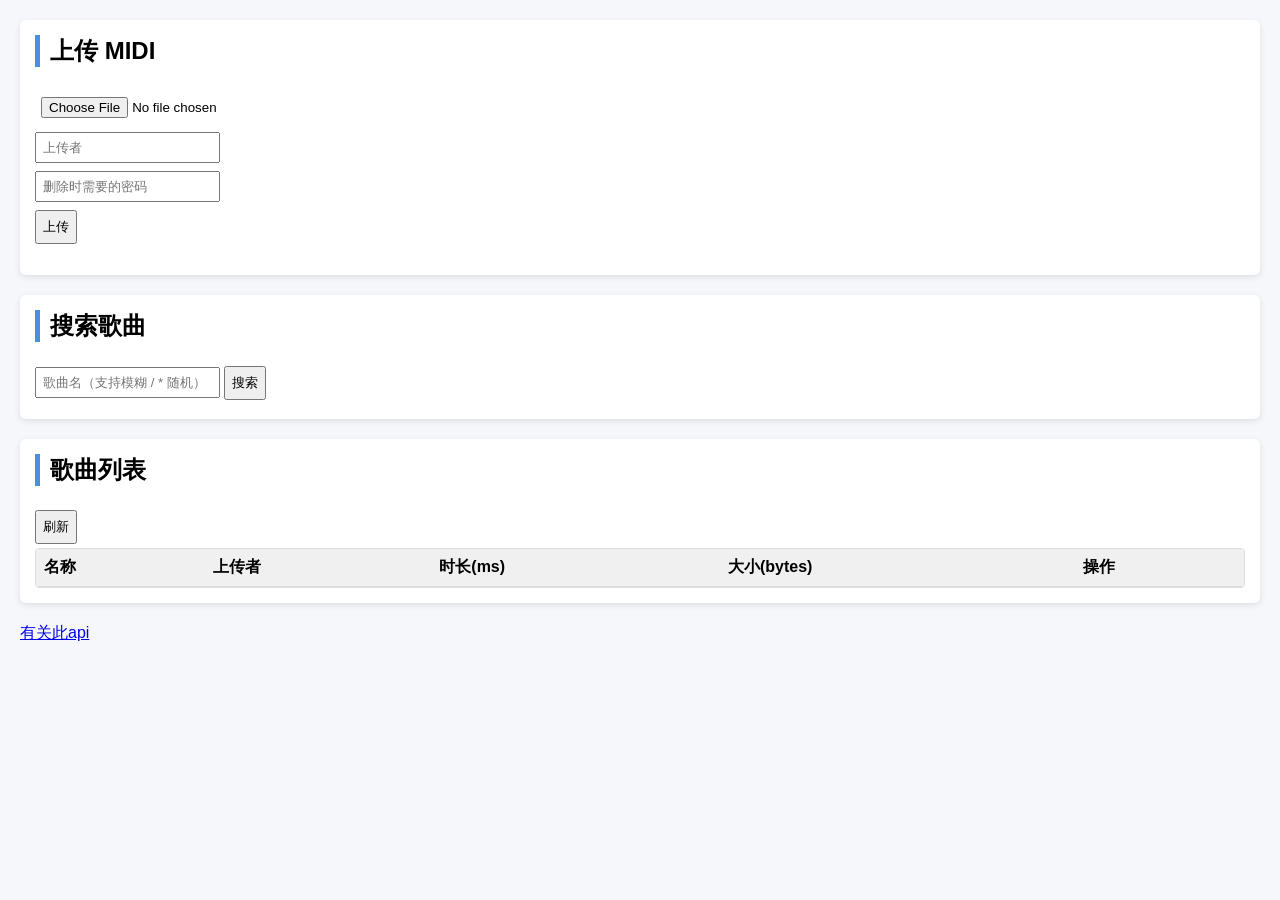
==== web/mid.html @ 00783ad9 "添加web页面" ====
<!DOCTYPE html>

<html lang="zh-CN">
<head>
    <meta charset="UTF-8">
    <title>MIDI 管理页</title>
    <style>
        body {
            font-family: Arial, sans-serif;
            background: #f6f7fb;
            margin: 0;
            padding: 20px;
        }
    h1 {
        margin-bottom: 20px;
    }

    h2 {
        border-left: 5px solid #4a90e2;
        padding-left: 10px;
        margin-top: 0;
    }

    .card {
        background: #fff;
        padding: 15px;
        margin-bottom: 20px;
        border-radius: 6px;
        box-shadow: 0 2px 6px rgba(0,0,0,0.1);
    }

    input, button {
        padding: 6px;
        margin: 4px 0;
    }

    button {
        cursor: pointer;
    }

    .small {
        color: #666;
        font-size: 12px;
    }

    /* ====== 表格通用 ====== */
    table {
        width: 100%;
        border-collapse: collapse;
    }

    th, td {
        border-bottom: 1px solid #ddd;
        padding: 8px;
        text-align: left;
        white-space: nowrap;
    }

    th {
        background: #f0f0f0;
    }

    /* ====== 可滚动表格容器 ====== */
    .table-container {
        max-height: 360px;       /* 关键：控制可视高度 */
        overflow-y: auto;        /* 允许滚动 */
        border: 1px solid #ddd;
        border-radius: 4px;
        position: relative;
    }

    /* 表头固定 */
    thead th {
        position: sticky;
        top: 0;
        z-index: 1;
        background: #f0f0f0;
    }

    .actions button {
        margin-right: 5px;
    }

    .loading-indicator {
        text-align: center;
        padding: 8px;
        font-size: 13px;
        color: #444;
    }

    .end-indicator {
        text-align: center;
        padding: 8px;
        font-size: 12px;
        color: #999;
    }
</style>

</head>
<body>

<div class="card">
    <h2>上传 MIDI</h2>
    <input type="file" id="file">
    <br>
    <input type="text" id="upload_by" placeholder="上传者">
    <br>
    <input type="password" id="delete_password" placeholder="删除时需要的密码">
    <br>
    <button onclick="upload()">上传</button>
    <p id="upload_result" class="small"></p>
</div>

<div class="card">
    <h2>搜索歌曲</h2>
    <input type="text" id="search_name" placeholder="歌曲名（支持模糊 / * 随机）">
    <button onclick="search()">搜索</button>

<div id="search_results"></div>

</div>

<div class="card">
    <h2>歌曲列表</h2>
    <button onclick="refreshList()">刷新</button>

<div class="table-container" id="table_container">
    <table>
        <thead>
            <tr>
                <th>名称</th>
                <th>上传者</th>
                <th>时长(ms)</th>
                <th>大小(bytes)</th>
                <th>操作</th>
            </tr>
        </thead>
        <tbody id="latest_list"></tbody>
    </table>

    <div id="loading" class="loading-indicator" style="display:none;">加载中...</div>
    <div id="end" class="end-indicator" style="display:none;">没有更多数据</div>
</div>

</div>

<script>
const API_BASE = `${location.protocol}//${location.hostname}:1200`;

/* 状态 */
let currentPage = 1;
const pageSize = 50;
let isLoading = false;
let isEnd = false;

/* 防抖 */
function debounce(fn, wait) {
    let t = null;
    return function(...args) {
        clearTimeout(t);
        t = setTimeout(() => fn.apply(this, args), wait);
    };
}

function formatActions(song) {
    return `
        <div class="actions">
            <button onclick="download('${song.hash}')">下载</button>
            <button onclick="deleteSong('${song.hash}')">删除</button>
        </div>
    `;
}

/* 加载指定页，append 控制是否追加（true）或替换（false） */
async function loadLatest(page = 1, append = false) {
    if (isLoading) return;
    if (isEnd && append) return;

    isLoading = true;
    document.getElementById("loading").style.display = "block";
    document.getElementById("end").style.display = "none";

    try {
        const res = await fetch(`${API_BASE}/latest_songs?page=${page}&page_size=${pageSize}`);
        if (!res.ok) {
            throw new Error(`HTTP ${res.status}`);
        }
        const data = await res.json();

        const tbody = document.getElementById("latest_list");

        if (!append) {
            tbody.innerHTML = "";
        }

        const items = data.midis || data.results || [];

        items.forEach(song => {
            const tr = document.createElement("tr");
            tr.innerHTML = `
                <td>${escapeHtml(song.name)}</td>
                <td>${escapeHtml(song.upload_by || '')}</td>
                <td>${song.duration ?? '-'}</td>
                <td>${song.file_size ?? '-'}</td>
                <td>${formatActions(song)}</td>
            `;
            tbody.appendChild(tr);
        });

        // 如果本次返回的数据少于 pageSize，则认为已到末尾
        if (items.length < pageSize) {
            isEnd = true;
            document.getElementById("end").style.display = items.length === 0 && !append ? "none" : "block";
        } else {
            isEnd = false;
            document.getElementById("end").style.display = "none";
        }

        currentPage = page;
    } catch (err) {
        console.error("加载失败", err);
    } finally {
        isLoading = false;
        document.getElementById("loading").style.display = "none";
    }
}

/* 在滚动容器底部时加载下一页 */
const container = document.getElementById("table_container");
const onScroll = debounce(() => {
    if (isLoading || isEnd) return;

    // 检测接近底部（剩余 80px 时触发）
    const scrollTop = container.scrollTop;
    const clientHeight = container.clientHeight;
    const scrollHeight = container.scrollHeight;

    if (scrollTop + clientHeight >= scrollHeight - 80) {
        loadLatest(currentPage + 1, true);
    }
}, 150);

container.addEventListener('scroll', onScroll);

/* 刷新到第一页 */
function refreshList() {
    currentPage = 1;
    isEnd = false;
    loadLatest(1, false);
}

/* 上传 */
async function upload() {
    const file = document.getElementById("file").files[0];
    const uploadBy = document.getElementById("upload_by").value;
    const deletePassword = document.getElementById("delete_password").value;

    if (!file) {
        alert("请选择文件");
        return;
    }

    const form = new FormData();
    form.append("file", file);
    form.append("upload_by", uploadBy);
    form.append("delete_password", deletePassword);

    try {
        const res = await fetch(`${API_BASE}/upload`, {
            method: "POST",
            body: form
        });

        const data = await res.json();
        document.getElementById("upload_result").innerText = data.message || "上传完成";
    } catch (err) {
        console.error(err);
        document.getElementById("upload_result").innerText = "上传失败";
    }

    // 刷新列表到第一页
    refreshList();
}

/* 搜索 */
async function search() {
    const name = document.getElementById("search_name").value;
    const res = await fetch(`${API_BASE}/search?name=${encodeURIComponent(name)}`);
    const data = await res.json();

    if (!data.results || data.results.length === 0) {
        document.getElementById("search_results").innerHTML = "<p class='small'>没有找到结果</p>";
        return;
    }

    let html = `
        <div class="table-container" style="max-height:300px;">
        <table>
            <thead>
                <tr>
                    <th>名称</th>
                    <th>置信度</th>
                    <th>操作</th>
                </tr>
            </thead>
            <tbody>
    `;

    data.results.forEach(song => {
        html += `
            <tr>
                <td>${escapeHtml(song.name)}</td>
                <td>${song.confidence ? (song.confidence * 100).toFixed(1) + "%" : "-"}</td>
                <td>${formatActions(song)}</td>
            </tr>
        `;
    });

    html += `
            </tbody>
        </table>
        </div>
    `;

    document.getElementById("search_results").innerHTML = html;
}

/* 下载 */
function download(hash) {
    window.open(`${API_BASE}/download?hash=${encodeURIComponent(hash)}`, "_blank");
}

/* 删除 */
async function deleteSong(hash) {
    const pwd = prompt("请输入删除密码");
    if (!pwd) return;

    const form = new FormData();
    form.append("hash", hash);
    form.append("delete_password", pwd);

    try {
        const res = await fetch(`${API_BASE}/delete`, {
            method: "POST",
            body: form
        });

        const data = await res.json();
        alert(data.message || "操作完成");
    } catch (err) {
        console.error(err);
        alert("删除失败");
    }

    // 刷新到第一页，用户更容易看到变化
    refreshList();
}

/* XSS 简单防护 */
function escapeHtml(str) {
    if (str === null || str === undefined) return '';
    return String(str)
        .replace(/&/g, '&amp;')
        .replace(/"/g, '&quot;')
        .replace(/'/g, '&#39;')
        .replace(/</g, '&lt;')
        .replace(/>/g, '&gt;');
}

/* 首次加载第一页 */
refreshList();
</script>
<a href="https://github.com/byzp/of-lyre/tree/main/web">有关此api</a>
</body>
</html>
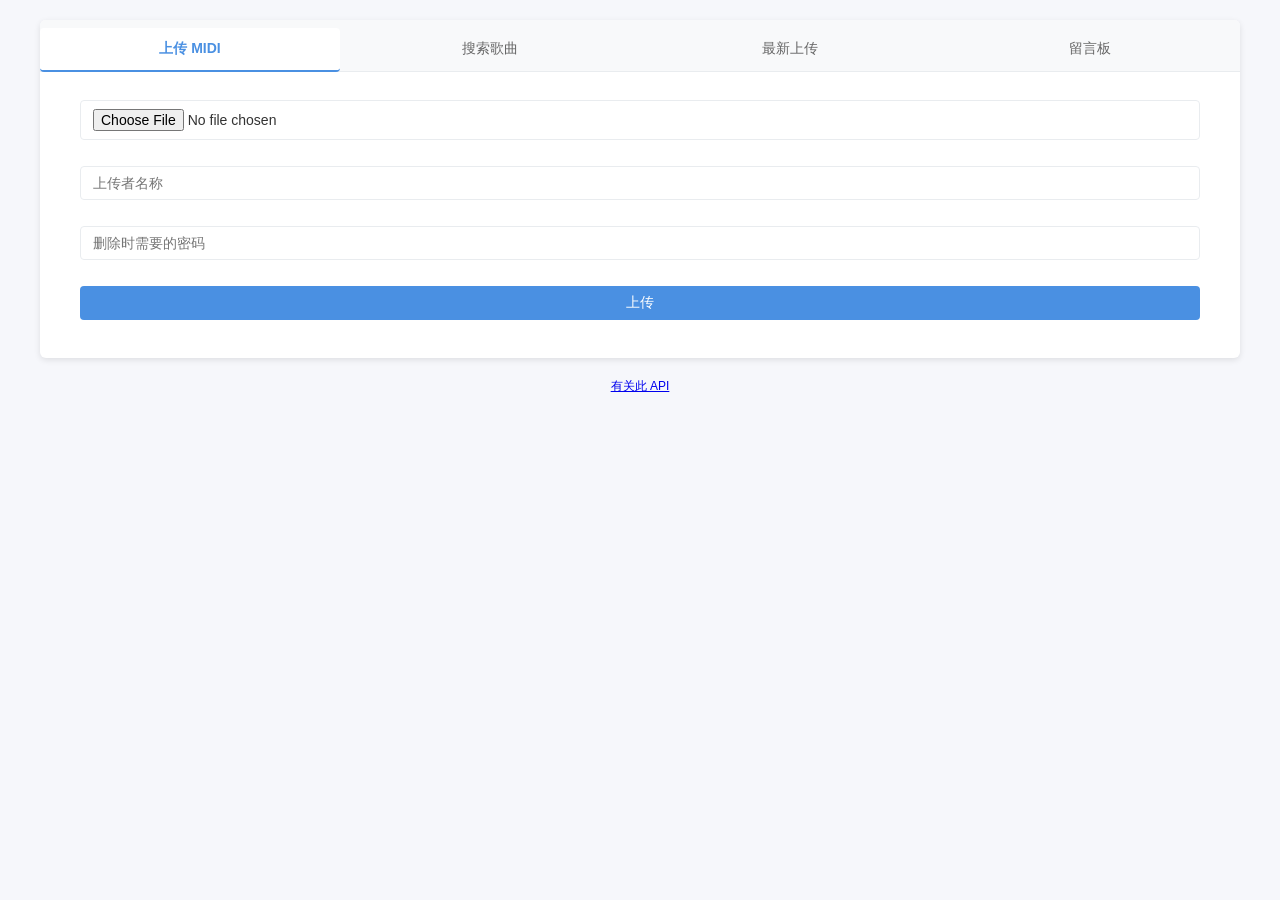
==== commit 6393c9a0: "优化API前端界面" ====
--- a/web/mid.html
+++ b/web/mid.html
@@ -1,375 +1,1065 @@
 <!DOCTYPE html>
-
 <html lang="zh-CN">
 <head>
     <meta charset="UTF-8">
+    <meta name="viewport" content="width=device-width, initial-scale=1.0">
     <title>MIDI 管理页</title>
     <style>
+        /* CSS 变量定义 */
+        :root {
+            --primary-color: #4a90e2;
+            --bg-color: #f6f7fb;
+            --card-bg: #fff;
+            --border-color: #e9ecef;
+            --text-primary: #333;
+            --text-secondary: #666;
+            --shadow: 0 2px 6px rgba(0,0,0,0.1);
+            --border-radius: 6px;
+            --table-header-bg: #f0f0f0;
+        }
+
+        /* 全局样式 */
+        * {
+            box-sizing: border-box;
+            margin: 0;
+            padding: 0;
+        }
+
         body {
             font-family: Arial, sans-serif;
-            background: #f6f7fb;
+            background: var(--bg-color);
+            padding: 20px;
+            color: var(--text-primary);
+        }
+
+        /* 标签页容器 */
+        .tab-container {
+            background: var(--card-bg);
+            border-radius: var(--border-radius);
+            box-shadow: var(--shadow);
+            overflow: hidden;
+            max-width: 1200px;
+            margin: 0 auto;
+        }
+
+        /* 标签页导航 */
+        .tab-nav {
+            display: flex;
+            background: #f8f9fa;
+            border-bottom: 1px solid var(--border-color);
+        }
+
+        .tab-nav button {
+            flex: 1;
+            padding: 12px;
+            border: none;
+            border-bottom: 2px solid transparent;
+            background: transparent;
+            cursor: pointer;
+            font-size: 14px;
+            transition: all 0.3s ease;
+            color: var(--text-secondary);
+            margin-bottom: -1px;
+        }
+
+        .tab-nav button.active {
+            background: var(--card-bg);
+            border-bottom-color: var(--primary-color);
+            color: var(--primary-color);
+            font-weight: bold;
+        }
+
+        .tab-nav button:hover:not(.active) {
+            background: #e9ecef;
+        }
+
+        /* 标签页内容 */
+        .tab-content {
+            padding: 20px;
+        }
+
+        /* 留言板标签页特殊样式 - 移除内边距限制 */
+        .tab-content #comments {
+            padding: 0;
+        }
+
+        .tab-panel {
+            display: none;
+        }
+
+        .tab-panel.active {
+            display: block;
+        }
+
+        /* 表单元素 */
+        input, button {
+            padding: 8px 12px;
+            margin: 8px 0;
+            border: 1px solid var(--border-color);
+            border-radius: 4px;
+            font-size: 14px;
+        }
+
+        button {
+            cursor: pointer;
+            background: var(--primary-color);
+            color: white;
+            border: none;
+            transition: background-color 0.3s ease;
+        }
+
+        button:hover {
+            background: #357abd;
+        }
+
+        /* 上传表单 */
+        #upload-form {
+            display: flex;
+            flex-direction: column;
+            gap: 10px;
+            width: 100%;
+            padding: 0 20px;
+            box-sizing: border-box;
+        }
+
+        /* 搜索标签页内容 */
+        #search {
+            padding: 0;
+        }
+
+        /* 搜索区域 */
+        #search-area {
+            display: flex;
+            gap: 10px;
+            margin-bottom: 15px;
+            padding: 0 20px;
+            justify-content: center;
+            width: 100%;
+            box-sizing: border-box;
+        }
+
+        /* 搜索输入框拉伸 */
+        #search-area input {
+            flex-grow: 1;
+            width: 100%;
+        }
+
+        /* 搜索按钮固定宽度 */
+        #search-area button {
+            white-space: nowrap;
+            min-width: 60px;
+        }
+
+        /* 搜索结果 */
+        #search_results {
             margin: 0;
-            padding: 20px;
-        }
-    h1 {
-        margin-bottom: 20px;
-    }
-
-    h2 {
-        border-left: 5px solid #4a90e2;
-        padding-left: 10px;
-        margin-top: 0;
-    }
-
-    .card {
-        background: #fff;
-        padding: 15px;
-        margin-bottom: 20px;
-        border-radius: 6px;
-        box-shadow: 0 2px 6px rgba(0,0,0,0.1);
-    }
-
-    input, button {
-        padding: 6px;
-        margin: 4px 0;
-    }
-
-    button {
-        cursor: pointer;
-    }
-
-    .small {
-        color: #666;
-        font-size: 12px;
-    }
-
-    /* ====== 表格通用 ====== */
-    table {
-        width: 100%;
-        border-collapse: collapse;
-    }
-
-    th, td {
-        border-bottom: 1px solid #ddd;
-        padding: 8px;
-        text-align: left;
-        white-space: nowrap;
-    }
-
-    th {
-        background: #f0f0f0;
-    }
-
-    /* ====== 可滚动表格容器 ====== */
-    .table-container {
-        max-height: 360px;       /* 关键：控制可视高度 */
-        overflow-y: auto;        /* 允许滚动 */
-        border: 1px solid #ddd;
-        border-radius: 4px;
-        position: relative;
-    }
-
-    /* 表头固定 */
-    thead th {
-        position: sticky;
-        top: 0;
-        z-index: 1;
-        background: #f0f0f0;
-    }
-
-    .actions button {
-        margin-right: 5px;
-    }
-
-    .loading-indicator {
-        text-align: center;
-        padding: 8px;
-        font-size: 13px;
-        color: #444;
-    }
-
-    .end-indicator {
-        text-align: center;
-        padding: 8px;
-        font-size: 12px;
-        color: #999;
-    }
-</style>
-
+            text-align: left;
+        }
+
+        /* 表格样式 */
+        .table-container {
+            max-height: calc(100vh - 300px);
+            overflow-y: auto;
+            border: 1px solid var(--border-color);
+            border-radius: var(--border-radius);
+            margin-top: 15px;
+        }
+
+        table {
+            width: 100%;
+            border-collapse: collapse;
+        }
+
+        th, td {
+            padding: 10px;
+            text-align: left;
+            white-space: nowrap;
+            border-bottom: 1px solid var(--border-color);
+        }
+
+        th {
+            background: var(--table-header-bg);
+            position: sticky;
+            top: 0;
+            z-index: 10;
+            font-weight: bold;
+        }
+
+        /* 搜索结果表格列固定 */
+        #search_results .table-container table td:nth-child(1) {
+            width: 40%;
+            position: sticky;
+            left: 0;
+            background: var(--card-bg);
+            z-index: 5;
+        }
+
+        #search_results .table-container table td:nth-child(2) {
+            width: 15%;
+            position: sticky;
+            left: 40%;
+            background: var(--card-bg);
+            z-index: 5;
+        }
+
+        #search_results .table-container table td:nth-child(3) {
+            width: 25%;
+            position: sticky;
+            left: 55%;
+            background: var(--card-bg);
+            z-index: 5;
+        }
+
+        #search_results .table-container table td:nth-child(4) {
+            width: 20%;
+            position: sticky;
+            right: 0;
+            background: var(--card-bg);
+            z-index: 5;
+        }
+        
+        /* 搜索结果表格表头固定列 */
+        #search_results .table-container table th:nth-child(1) {
+            width: 40%;
+            position: sticky;
+            left: 0;
+            z-index: 5;
+        }
+
+        #search_results .table-container table th:nth-child(2) {
+            width: 15%;
+            position: sticky;
+            left: 40%;
+            z-index: 5;
+        }
+
+        #search_results .table-container table th:nth-child(3) {
+            width: 25%;
+            position: sticky;
+            left: 55%;
+            z-index: 5;
+        }
+
+        #search_results .table-container table th:nth-child(4) {
+            width: 20%;
+            position: sticky;
+            right: 0;
+            z-index: 5;
+        }
+
+        /* 操作按钮 */
+        .actions {
+            display: flex;
+            gap: 5px;
+        }
+
+        .actions button {
+            padding: 4px 12px;
+            font-size: 12px;
+            border: none;
+            border-radius: 4px;
+            cursor: pointer;
+            transition: all 0.2s ease;
+        }
+
+        /* 删除按钮样式 */
+        .actions button:first-child {
+            background: #f44336;
+            color: white;
+        }
+
+        /* 下载按钮样式 */
+        .actions button:last-child {
+            background: #4CAF50;
+            color: white;
+        }
+
+        /* 按钮悬停效果 */
+        .actions button:hover {
+            opacity: 0.9;
+            transform: translateY(-1px);
+        }
+
+        /* 状态提示 */
+        .small {
+            color: var(--text-secondary);
+            font-size: 12px;
+        }
+
+        .loading-indicator, .end-indicator {
+            text-align: center;
+            padding: 10px;
+            font-size: 13px;
+        }
+
+        .loading-indicator {
+            color: var(--text-secondary);
+        }
+
+        /* 全局滚动条优化 */
+        ::-webkit-scrollbar {
+            width: 12px;
+            height: 12px;
+        }
+
+        ::-webkit-scrollbar-track {
+            background: #f1f1f1;
+            border-radius: 6px;
+        }
+
+        ::-webkit-scrollbar-thumb {
+            background: #c1c1c1;
+            border-radius: 6px;
+        }
+
+        ::-webkit-scrollbar-thumb:hover {
+            background: #a8a8a8;
+        }
+
+        /* Firefox滚动条优化 */
+        :root {
+            scrollbar-width: 12px;
+            scrollbar-color: #c1c1c1 #f1f1f1;
+        }
+
+        .end-indicator {
+            color: #999;
+        }
+
+        /* 留言板样式 */
+        .comment-form {
+            width: 100%;
+            margin: 0 0 20px;
+            padding: 15px;
+            background: #f9f9f9;
+            border-radius: 8px;
+        }
+
+        .comment-form h4 {
+            margin-top: 0;
+            margin-bottom: 15px;
+            color: var(--text-primary);
+        }
+
+        .comment-form input,
+        .comment-form textarea {
+            width: 100%;
+            padding: 8px 12px;
+            margin-bottom: 12px;
+            border: 1px solid var(--border-color);
+            border-radius: 4px;
+            box-sizing: border-box;
+        }
+
+        .comment-form textarea {
+            resize: vertical;
+            min-height: 80px;
+        }
+
+        .comment-form button {
+            width: 100%;
+            padding: 8px;
+            background: var(--primary-color);
+            color: white;
+            border: none;
+            border-radius: 4px;
+            cursor: pointer;
+        }
+
+        .comment-form button:hover {
+            opacity: 0.9;
+        }
+
+        .comment-item {
+            width: 100%;
+            margin: 0 0 15px;
+            padding: 15px;
+            border: 1px solid var(--border-color);
+            border-radius: 8px;
+            background: white;
+        }
+
+        .comment-header {
+            display: flex;
+            justify-content: space-between;
+            align-items: center;
+            margin-bottom: 10px;
+        }
+
+        .comment-author {
+            font-weight: bold;
+            color: var(--primary-color);
+        }
+
+        .comment-time {
+            font-size: 12px;
+            color: var(--text-secondary);
+        }
+
+        .comment-content {
+            margin-bottom: 10px;
+            line-height: 1.5;
+        }
+
+        .comment-actions {
+            text-align: right;
+        }
+
+        .comment-actions button {
+            padding: 4px 12px;
+            font-size: 12px;
+            background: var(--danger-color, #f44336);
+            color: white;
+            border: none;
+            border-radius: 3px;
+            cursor: pointer;
+        }
+
+        .comment-actions button:hover {
+            opacity: 0.9;
+        }
+
+        /* 页脚 */
+        footer {
+            text-align: center;
+            margin-top: 20px;
+            font-size: 12px;
+            color: var(--text-secondary);
+        }
+    </style>
 </head>
 <body>
-
-<div class="card">
-    <h2>上传 MIDI</h2>
-    <input type="file" id="file">
-    <br>
-    <input type="text" id="upload_by" placeholder="上传者">
-    <br>
-    <input type="password" id="delete_password" placeholder="删除时需要的密码">
-    <br>
-    <button onclick="upload()">上传</button>
-    <p id="upload_result" class="small"></p>
-</div>
-
-<div class="card">
-    <h2>搜索歌曲</h2>
-    <input type="text" id="search_name" placeholder="歌曲名（支持模糊 / * 随机）">
-    <button onclick="search()">搜索</button>
-
-<div id="search_results"></div>
-
-</div>
-
-<div class="card">
-    <h2>歌曲列表</h2>
-    <button onclick="refreshList()">刷新</button>
-
-<div class="table-container" id="table_container">
-    <table>
-        <thead>
-            <tr>
-                <th>名称</th>
-                <th>上传者</th>
-                <th>时长(ms)</th>
-                <th>大小(bytes)</th>
-                <th>操作</th>
-            </tr>
-        </thead>
-        <tbody id="latest_list"></tbody>
-    </table>
-
-    <div id="loading" class="loading-indicator" style="display:none;">加载中...</div>
-    <div id="end" class="end-indicator" style="display:none;">没有更多数据</div>
-</div>
-
-</div>
+    <div class="tab-container">
+        <!-- 标签页导航 -->
+            <div class="tab-nav">
+                <button class="active" onclick="midiApp.switchTab('upload', event)">上传 MIDI</button>
+                <button onclick="midiApp.switchTab('search', event)">搜索歌曲</button>
+                <button onclick="midiApp.switchTab('list', event)">最新上传</button>
+                <button onclick="midiApp.switchTab('comments', event)">留言板</button>
+            </div>
+
+        <!-- 标签页内容 -->
+        <div class="tab-content">
+            <!-- 上传标签页 -->
+            <div id="upload" class="tab-panel active">
+                <form id="upload-form">
+                    <input type="file" id="file" accept=".mid,.midi">
+                    <input type="text" id="upload_by" placeholder="上传者名称" required>
+                    <input type="password" id="delete_password" placeholder="删除时需要的密码" required>
+                    <button type="button" onclick="midiApp.upload()">上传</button>
+                    <p id="upload_result" class="small"></p>
+                </form>
+            </div>
+
+            <!-- 搜索标签页 -->
+            <div id="search" class="tab-panel">
+                <div id="search-area">
+                    <input type="text" id="search_name" placeholder="歌曲名（支持模糊 / * 随机）">
+                    <button onclick="midiApp.search()">搜索</button>
+                </div>
+                <div id="search_results"></div>
+            </div>
+
+            <!-- 列表标签页 -->
+            <div id="list" class="tab-panel">
+                <div style="display: flex; justify-content: space-between; align-items: center; margin-bottom: 10px;">
+                    <span>最新上传</span>
+                    <button onclick="midiApp.refreshList()">刷新</button>
+                </div>
+                <div class="table-container" id="table_container">
+                    <table>
+                        <thead>
+                            <tr>
+                                <th>名称</th>
+                                <th>上传者</th>
+                                <th>时长</th>
+                                <th>大小</th>
+                                <th>上传时间</th>
+                                <th>操作</th>
+                            </tr>
+                        </thead>
+                        <tbody id="latest_list"></tbody>
+                    </table>
+                    <div id="loading" class="loading-indicator" style="display:none;">加载中...</div>
+                    <div id="end" class="end-indicator" style="display:none;">没有更多数据</div>
+                </div>
+            </div>
+            
+            <!-- 留言板标签页 -->
+            <div id="comments" class="tab-panel">
+                <!-- 添加留言表单 -->
+                <div id="add-comment-form" class="comment-form">
+                    <h4>留言</h4>
+                    <form id="comment-form">
+                        <input type="text" id="comment_name" placeholder="您的昵称" required>
+                        <textarea id="comment_content" placeholder="请输入留言内容" rows="4" required></textarea>
+                        <button type="button" onclick="midiApp.addComment()">提交留言</button>
+                    </form>
+                </div>
+                
+                <!-- 刷新按钮 -->
+                <button onclick="midiApp.loadComments()" style="margin: 0 20px 10px; padding: 4px 12px; float: right;">刷新</button>
+                <div style="clear: both;"></div>
+                
+                <!-- 留言列表 -->
+                <div id="comments_list"></div>
+            </div>
+        </div>
+    </div>
+
+    <footer>
+        <a href="https://github.com/byzp/of-lyre/tree/main/web" target="_blank">有关此 API</a>
+    </footer>
 
 <script>
-const API_BASE = `${location.protocol}//${location.hostname}:1200`;
-
-/* 状态 */
-let currentPage = 1;
-const pageSize = 50;
-let isLoading = false;
-let isEnd = false;
-
-/* 防抖 */
-function debounce(fn, wait) {
-    let t = null;
-    return function(...args) {
-        clearTimeout(t);
-        t = setTimeout(() => fn.apply(this, args), wait);
-    };
-}
-
-function formatActions(song) {
-    return `
-        <div class="actions">
-            <button onclick="download('${song.hash}')">下载</button>
-            <button onclick="deleteSong('${song.hash}')">删除</button>
-        </div>
-    `;
-}
-
-/* 加载指定页，append 控制是否追加（true）或替换（false） */
-async function loadLatest(page = 1, append = false) {
-    if (isLoading) return;
-    if (isEnd && append) return;
-
-    isLoading = true;
-    document.getElementById("loading").style.display = "block";
-    document.getElementById("end").style.display = "none";
-
-    try {
-        const res = await fetch(`${API_BASE}/latest_songs?page=${page}&page_size=${pageSize}`);
-        if (!res.ok) {
-            throw new Error(`HTTP ${res.status}`);
-        }
-        const data = await res.json();
-
-        const tbody = document.getElementById("latest_list");
-
-        if (!append) {
-            tbody.innerHTML = "";
-        }
-
-        const items = data.midis || data.results || [];
-
-        items.forEach(song => {
-            const tr = document.createElement("tr");
-            tr.innerHTML = `
-                <td>${escapeHtml(song.name)}</td>
-                <td>${escapeHtml(song.upload_by || '')}</td>
-                <td>${song.duration ?? '-'}</td>
-                <td>${song.file_size ?? '-'}</td>
-                <td>${formatActions(song)}</td>
+// 使用IIFE封装应用，减少全局变量
+(() => {
+    const API_BASE = `${location.protocol}//${location.hostname}:1200`;
+    
+    // 应用状态
+    const state = {
+        currentPage: 1,
+        pageSize: 50,
+        isLoading: false,
+        isEnd: false,
+        isAdmin: false, // 管理员状态
+        routeAdmin: null // 路由参数中的管理员密码
+    };
+
+    // 解析URL中的路由参数
+    const parseUrlParams = () => {
+        const urlParams = new URLSearchParams(window.location.search);
+        state.routeAdmin = urlParams.get('admin');
+        if (state.routeAdmin) {
+            state.isAdmin = true; // 如果有管理员参数，设置为管理员状态
+        }
+    };
+
+    // DOM元素缓存
+    const elements = {
+        fileInput: document.getElementById('file'),
+        uploadByInput: document.getElementById('upload_by'),
+        deletePasswordInput: document.getElementById('delete_password'),
+        uploadResult: document.getElementById('upload_result'),
+        searchNameInput: document.getElementById('search_name'),
+        searchResults: document.getElementById('search_results'),
+        latestList: document.getElementById('latest_list'),
+        loadingIndicator: document.getElementById('loading'),
+        endIndicator: document.getElementById('end'),
+        tableContainer: document.getElementById('table_container'),
+        commentNameInput: document.getElementById('comment_name'),
+        commentContentInput: document.getElementById('comment_content'),
+        commentsList: document.getElementById('comments_list')
+    };
+
+    // 工具函数
+    const utils = {
+        // 防抖函数
+        debounce(fn, wait) {
+            let timeout = null;
+            return function(...args) {
+                clearTimeout(timeout);
+                timeout = setTimeout(() => fn.apply(this, args), wait);
+            };
+        },
+
+        // XSS防护
+        escapeHtml(str) {
+            if (str === null || str === undefined) return '';
+            return String(str)
+                .replace(/&/g, '&amp;')
+                .replace(/"/g, '&quot;')
+                .replace(/'/g, '&#39;')
+                .replace(/</g, '&lt;')
+                .replace(/>/g, '&gt;');
+        },
+
+        // 格式化文件大小
+        formatFileSize(bytes) {
+            if (bytes === 0) return '0 B';
+            const k = 1024;
+            const sizes = ['B', 'KB', 'MB', 'GB'];
+            const i = Math.floor(Math.log(bytes) / Math.log(k));
+            return parseFloat((bytes / Math.pow(k, i)).toFixed(2)) + ' ' + sizes[i];
+        },
+
+        // 格式化时长
+        formatDuration(ms) {
+            if (!ms) return '-';
+            const seconds = Math.floor(ms / 1000);
+            const minutes = Math.floor(seconds / 60);
+            const remainingSeconds = seconds % 60;
+            return `${minutes}:${remainingSeconds.toString().padStart(2, '0')}`;
+        },
+        
+        // 格式化上传时间
+        formatUploadTime(timeStr) {
+            if (!timeStr) return '-';
+            try {
+                const date = new Date(timeStr);
+                return date.toLocaleString('zh-CN', {
+                    year: 'numeric',
+                    month: '2-digit',
+                    day: '2-digit',
+                    hour: '2-digit',
+                    minute: '2-digit'
+                });
+            } catch (e) {
+                return timeStr;
+            }
+        },
+        
+        // 通用提示函数
+        showMessage(message, type = 'info') {
+            const msg = document.createElement('div');
+            msg.textContent = message;
+            
+            // 根据类型设置不同颜色
+            const colors = {
+                info: '#2196F3',
+                success: '#4CAF50',
+                error: '#f44336',
+                warning: '#ff9800'
+            };
+            
+            msg.style.cssText = `
+                position: fixed;
+                top: 20px;
+                right: 20px;
+                background: ${colors[type] || colors.info};
+                color: white;
+                padding: 10px 15px;
+                border-radius: 4px;
+                z-index: 1000;
+                font-size: 14px;
+                box-shadow: 0 2px 4px rgba(0,0,0,0.2);
             `;
-            tbody.appendChild(tr);
-        });
-
-        // 如果本次返回的数据少于 pageSize，则认为已到末尾
-        if (items.length < pageSize) {
-            isEnd = true;
-            document.getElementById("end").style.display = items.length === 0 && !append ? "none" : "block";
-        } else {
-            isEnd = false;
-            document.getElementById("end").style.display = "none";
-        }
-
-        currentPage = page;
-    } catch (err) {
-        console.error("加载失败", err);
-    } finally {
-        isLoading = false;
-        document.getElementById("loading").style.display = "none";
-    }
-}
-
-/* 在滚动容器底部时加载下一页 */
-const container = document.getElementById("table_container");
-const onScroll = debounce(() => {
-    if (isLoading || isEnd) return;
-
-    // 检测接近底部（剩余 80px 时触发）
-    const scrollTop = container.scrollTop;
-    const clientHeight = container.clientHeight;
-    const scrollHeight = container.scrollHeight;
-
-    if (scrollTop + clientHeight >= scrollHeight - 80) {
-        loadLatest(currentPage + 1, true);
-    }
-}, 150);
-
-container.addEventListener('scroll', onScroll);
-
-/* 刷新到第一页 */
-function refreshList() {
-    currentPage = 1;
-    isEnd = false;
-    loadLatest(1, false);
-}
-
-/* 上传 */
-async function upload() {
-    const file = document.getElementById("file").files[0];
-    const uploadBy = document.getElementById("upload_by").value;
-    const deletePassword = document.getElementById("delete_password").value;
-
-    if (!file) {
-        alert("请选择文件");
-        return;
-    }
-
-    const form = new FormData();
-    form.append("file", file);
-    form.append("upload_by", uploadBy);
-    form.append("delete_password", deletePassword);
-
-    try {
-        const res = await fetch(`${API_BASE}/upload`, {
-            method: "POST",
-            body: form
-        });
-
-        const data = await res.json();
-        document.getElementById("upload_result").innerText = data.message || "上传完成";
-    } catch (err) {
-        console.error(err);
-        document.getElementById("upload_result").innerText = "上传失败";
-    }
-
-    // 刷新列表到第一页
-    refreshList();
-}
-
-/* 搜索 */
-async function search() {
-    const name = document.getElementById("search_name").value;
-    const res = await fetch(`${API_BASE}/search?name=${encodeURIComponent(name)}`);
-    const data = await res.json();
-
-    if (!data.results || data.results.length === 0) {
-        document.getElementById("search_results").innerHTML = "<p class='small'>没有找到结果</p>";
-        return;
-    }
-
-    let html = `
-        <div class="table-container" style="max-height:300px;">
-        <table>
-            <thead>
-                <tr>
-                    <th>名称</th>
-                    <th>置信度</th>
-                    <th>操作</th>
-                </tr>
-            </thead>
-            <tbody>
-    `;
-
-    data.results.forEach(song => {
-        html += `
-            <tr>
-                <td>${escapeHtml(song.name)}</td>
-                <td>${song.confidence ? (song.confidence * 100).toFixed(1) + "%" : "-"}</td>
-                <td>${formatActions(song)}</td>
-            </tr>
-        `;
-    });
-
-    html += `
-            </tbody>
-        </table>
-        </div>
-    `;
-
-    document.getElementById("search_results").innerHTML = html;
-}
-
-/* 下载 */
-function download(hash) {
-    window.open(`${API_BASE}/download?hash=${encodeURIComponent(hash)}`, "_blank");
-}
-
-/* 删除 */
-async function deleteSong(hash) {
-    const pwd = prompt("请输入删除密码");
-    if (!pwd) return;
-
-    const form = new FormData();
-    form.append("hash", hash);
-    form.append("delete_password", pwd);
-
-    try {
-        const res = await fetch(`${API_BASE}/delete`, {
-            method: "POST",
-            body: form
-        });
-
-        const data = await res.json();
-        alert(data.message || "操作完成");
-    } catch (err) {
-        console.error(err);
-        alert("删除失败");
-    }
-
-    // 刷新到第一页，用户更容易看到变化
-    refreshList();
-}
-
-/* XSS 简单防护 */
-function escapeHtml(str) {
-    if (str === null || str === undefined) return '';
-    return String(str)
-        .replace(/&/g, '&amp;')
-        .replace(/"/g, '&quot;')
-        .replace(/'/g, '&#39;')
-        .replace(/</g, '&lt;')
-        .replace(/>/g, '&gt;');
-}
-
-/* 首次加载第一页 */
-refreshList();
+            
+            document.body.appendChild(msg);
+            
+            // 3秒后自动移除提示
+            setTimeout(() => msg.remove(), 3000);
+        },
+        
+        // 获取或生成设备唯一标识符
+        getDeviceId() {
+            // 尝试从localStorage获取设备ID
+            let deviceId = localStorage.getItem('midi_app_device_id');
+            
+            // 如果不存在，生成新的设备ID
+            if (!deviceId) {
+                // 使用时间戳和随机数生成唯一ID
+                deviceId = 'dev_' + Date.now() + '_' + Math.random().toString(36).substring(2, 15);
+                // 存储到localStorage
+                localStorage.setItem('midi_app_device_id', deviceId);
+            }
+            
+            return deviceId;
+        }
+    };
+
+    // 标签页管理
+    const tabs = {
+        switchTab(tabId, event) {
+            // 更新导航按钮状态
+            document.querySelectorAll('.tab-nav button').forEach(btn => btn.classList.remove('active'));
+            event.target.classList.add('active');
+
+            // 更新内容面板显示
+            document.querySelectorAll('.tab-panel').forEach(panel => panel.classList.remove('active'));
+            document.getElementById(tabId).classList.add('active');
+            
+            // 当切换到留言标签页时，加载留言列表
+            if (tabId === 'comments') {
+                comments.loadComments();
+            }
+        }
+    };
+
+    // 最新上传管理
+    const songList = {
+        // 加载最新上传
+        async loadLatest(page = 1, append = false) {
+            if (state.isLoading || (state.isEnd && append)) return;
+
+            state.isLoading = true;
+            elements.loadingIndicator.style.display = 'block';
+            elements.endIndicator.style.display = 'none';
+
+            try {
+                const res = await fetch(`${API_BASE}/latest_songs?page=${page}&page_size=${state.pageSize}`);
+                if (!res.ok) {
+                    throw new Error(`HTTP ${res.status}`);
+                }
+                const data = await res.json();
+
+                if (!append) {
+                    elements.latestList.innerHTML = '';
+                }
+
+                const items = data.midis || data.results || [];
+
+                items.forEach(song => {
+                    const tr = document.createElement('tr');
+                    tr.innerHTML = `
+                        <td>${utils.escapeHtml(song.name)}</td>
+                        <td>${utils.escapeHtml(song.upload_by || '')}</td>
+                        <td>${utils.formatDuration(song.duration)}</td>
+                        <td>${utils.formatFileSize(song.file_size)}</td>
+                        <td>${utils.formatUploadTime(song.upload_time)}</td>
+                        <td>${songList.formatActions(song)}</td>
+                    `;
+                    elements.latestList.appendChild(tr);
+                });
+
+                // 如果本次返回的数据少于 pageSize，则认为已到末尾
+                if (items.length < state.pageSize) {
+                    state.isEnd = true;
+                    elements.endIndicator.style.display = items.length === 0 && !append ? 'none' : 'block';
+                } else {
+                    state.isEnd = false;
+                }
+
+                state.currentPage = page;
+            } catch (err) {
+                console.error('加载失败', err);
+                alert('加载失败，请重试');
+            } finally {
+                state.isLoading = false;
+                elements.loadingIndicator.style.display = 'none';
+            }
+        },
+
+        // 刷新列表
+        refreshList() {
+            state.currentPage = 1;
+            state.isEnd = false;
+            songList.loadLatest(1, false);
+        },
+
+        // 格式化操作按钮
+        formatActions(song) {
+            return `
+                <div class="actions">
+                    <button onclick="midiApp.deleteSong('${song.hash}')">删除</button>
+                    <button onclick="midiApp.download('${song.hash}')">下载</button>
+                </div>
+            `;
+        },
+
+        // 滚动加载
+        setupScrollLoad() {
+            const onScroll = utils.debounce(() => {
+                if (state.isLoading || state.isEnd) return;
+
+                // 检测接近底部（剩余 80px 时触发）
+                const { scrollTop, clientHeight, scrollHeight } = elements.tableContainer;
+                if (scrollTop + clientHeight >= scrollHeight - 80) {
+                    songList.loadLatest(state.currentPage + 1, true);
+                }
+            }, 150);
+
+            elements.tableContainer.addEventListener('scroll', onScroll);
+        }
+    };
+
+    // 上传功能
+    const upload = {
+        async handleUpload() {
+            const file = elements.fileInput.files[0];
+            const uploadBy = elements.uploadByInput.value;
+            const deletePassword = elements.deletePasswordInput.value;
+
+            if (!file) {
+                utils.showMessage('请选择MIDI文件', 'warning');
+                return;
+            }
+
+            const form = new FormData();
+            form.append('file', file);
+            form.append('upload_by', uploadBy);
+            form.append('delete_password', deletePassword);
+
+            try {
+                const res = await fetch(`${API_BASE}/upload`, {
+                    method: 'POST',
+                    body: form
+                });
+
+                const data = await res.json();
+                
+                // 使用通用提示函数
+                utils.showMessage(data.message || '上传完成', 'success');
+                
+                // 重置表单
+                document.getElementById('upload-form').reset();
+                
+                // 清空原有的提示
+                elements.uploadResult.innerText = '';
+                
+                // 刷新列表
+                songList.refreshList();
+            } catch (err) {
+                console.error('上传失败', err);
+                utils.showMessage('上传失败，请重试', 'error');
+                elements.uploadResult.innerText = '';
+            }
+        }
+    };
+
+    // 搜索功能
+    const search = {
+        async handleSearch() {
+            const name = elements.searchNameInput.value;
+            if (!name.trim()) {
+                utils.showMessage('请输入搜索关键词', 'warning');
+                elements.searchResults.innerHTML = '';
+                return;
+            }
+
+            try {
+                const res = await fetch(`${API_BASE}/search?name=${encodeURIComponent(name)}`);
+                const data = await res.json();
+
+                if (!data.results || data.results.length === 0) {
+                    utils.showMessage('没有找到结果', 'info');
+                    elements.searchResults.innerHTML = '';
+                    return;
+                }
+
+                let html = `
+                    <div class="table-container" style="max-height:300px;">
+                    <table>
+                        <thead>
+                            <tr>
+                                <th>名称</th>
+                                <th>置信度</th>
+                                <th>上传时间</th>
+                                <th>操作</th>
+                            </tr>
+                        </thead>
+                        <tbody>
+                `;
+
+                data.results.forEach(song => {
+                    html += `
+                        <tr>
+                            <td>${utils.escapeHtml(song.name)}</td>
+                            <td>${song.confidence ? (song.confidence * 100).toFixed(1) + '%' : '-'}</td>
+                            <td>${utils.formatUploadTime(song.upload_time)}</td>
+                            <td>${songList.formatActions(song)}</td>
+                        </tr>
+                    `;
+                });
+
+                html += `
+                        </tbody>
+                    </table>
+                    </div>
+                `;
+
+                elements.searchResults.innerHTML = html;
+            } catch (err) {
+                console.error('搜索失败', err);
+                utils.showMessage('搜索失败，请重试', 'error');
+                elements.searchResults.innerHTML = '';
+            }
+        }
+    };
+
+    // 歌曲操作
+    const songActions = {
+        // 下载歌曲
+        download(hash) {
+            window.open(`${API_BASE}/download?hash=${encodeURIComponent(hash)}`, '_blank');
+        },
+
+        // 删除歌曲
+        async deleteSong(hash) {
+            const pwd = prompt('请输入删除密码');
+            if (!pwd) return;
+
+            const form = new FormData();
+            form.append('hash', hash);
+            form.append('delete_password', pwd);
+
+            try {
+                const res = await fetch(`${API_BASE}/delete`, {
+                    method: 'POST',
+                    body: form
+                });
+
+                const data = await res.json();
+                
+                // 使用通用提示函数
+                utils.showMessage(data.message || '删除成功', 'success');
+                
+                // 刷新列表
+                songList.refreshList();
+            } catch (err) {
+                console.error('删除失败', err);
+                utils.showMessage('删除失败，请重试', 'error');
+            }
+        }
+    };
+    
+    // 留言功能
+    const comments = {
+        // 添加留言
+        async addComment() {
+            const name = elements.commentNameInput.value;
+            const content = elements.commentContentInput.value;
+            
+            if (!name.trim() || !content.trim()) {
+                utils.showMessage('请填写完整的留言信息', 'warning');
+                return;
+            }
+            
+            const form = new FormData();
+            form.append('name', name);
+            form.append('content', content);
+            form.append('device_id', utils.getDeviceId());
+            
+            try {
+                const res = await fetch(`${API_BASE}/add_comment`, {
+                    method: 'POST',
+                    body: form
+                });
+                
+                const data = await res.json();
+                
+                if (data.succeed) {
+                    utils.showMessage('留言添加成功', 'success');
+                    
+                    // 重置表单
+                    document.getElementById('comment-form').reset();
+                    
+                    // 刷新留言列表
+                    comments.loadComments();
+                } else {
+                    utils.showMessage(data.message || '留言添加失败', 'error');
+                }
+            } catch (err) {
+                console.error('添加留言失败', err);
+                utils.showMessage('留言添加失败，请重试', 'error');
+            }
+        },
+        
+        // 加载留言列表
+        async loadComments() {
+            try {
+                const res = await fetch(`${API_BASE}/comments`);
+                const data = await res.json();
+                
+                if (data.succeed) {
+                    comments.renderComments(data.comments);
+                } else {
+                    utils.showMessage(data.message || '加载留言失败', 'error');
+                }
+            } catch (err) {
+                console.error('加载留言失败', err);
+                utils.showMessage('加载留言失败，请重试', 'error');
+            }
+        },
+        
+        // 渲染留言列表
+        renderComments(commentsList) {
+            if (!commentsList || commentsList.length === 0) {
+                elements.commentsList.innerHTML = '<p class="small" style="text-align: center;">暂无留言</p>';
+                return;
+            }
+            
+            const currentDeviceId = utils.getDeviceId();
+            let html = '';
+            commentsList.forEach(comment => {
+                // 格式化时间
+                const formattedTime = utils.formatUploadTime(comment.created_at);
+                
+                // 管理员或当前设备的留言才显示删除按钮
+                const showDelete = state.isAdmin || comment.device_id === currentDeviceId;
+                const deleteButton = showDelete ? `
+                    <div class="comment-actions">
+                        <button onclick="midiApp.deleteComment('${comment.id}')">删除</button>
+                    </div>
+                ` : '';
+                
+                html += `
+                    <div class="comment-item">
+                        <div class="comment-header">
+                            <span class="comment-author">${utils.escapeHtml(comment.name)}</span>
+                            <span class="comment-time">${formattedTime}</span>
+                        </div>
+                        <div class="comment-content">${utils.escapeHtml(comment.content)}</div>
+                        ${deleteButton}
+                    </div>
+                `;
+            });
+            
+            elements.commentsList.innerHTML = html;
+        },
+        
+        // 删除留言
+        async deleteComment(commentId) {
+            if (!confirm('确定要删除这条留言吗？')) return;
+            
+            const form = new FormData();
+            form.append('comment_id', commentId);
+            form.append('device_id', utils.getDeviceId());
+            
+            // 如果是管理员状态，传递密码参数
+            if (state.isAdmin && state.routeAdmin) {
+                form.append('admin_password', state.routeAdmin);
+            }
+            
+            try {
+                const res = await fetch(`${API_BASE}/delete_comment${state.routeAdmin ? `?admin=${encodeURIComponent(state.routeAdmin)}` : ''}`, {
+                    method: 'POST',
+                    body: form
+                });
+                
+                const data = await res.json();
+                
+                if (data.succeed) {
+                    utils.showMessage('留言删除成功', 'success');
+                    comments.loadComments();
+                } else {
+                    utils.showMessage(data.message || '留言删除失败', 'error');
+                }
+            } catch (err) {
+                console.error('删除留言失败', err);
+                utils.showMessage('留言删除失败，请重试', 'error');
+            }
+        }
+    };
+
+    // 初始化应用
+    const init = () => {
+        // 解析路由参数
+        parseUrlParams();
+        
+        // 设置滚动加载
+        songList.setupScrollLoad();
+        
+        // 首次加载最新上传
+        songList.loadLatest(1, false);
+    };
+
+    // 暴露全局API（仅用于按钮点击事件）
+    window.midiApp = {
+        switchTab: tabs.switchTab,
+        upload: upload.handleUpload,
+        search: search.handleSearch,
+        refreshList: songList.refreshList,
+        download: songActions.download,
+        deleteSong: songActions.deleteSong,
+        addComment: comments.addComment,
+        loadComments: comments.loadComments,
+        deleteComment: comments.deleteComment
+    };
+
+    // 页面加载完成后初始化
+    document.addEventListener('DOMContentLoaded', init);
+})();
 </script>
-<a href="https://github.com/byzp/of-lyre/tree/main/web">有关此api</a>
 </body>
 </html>
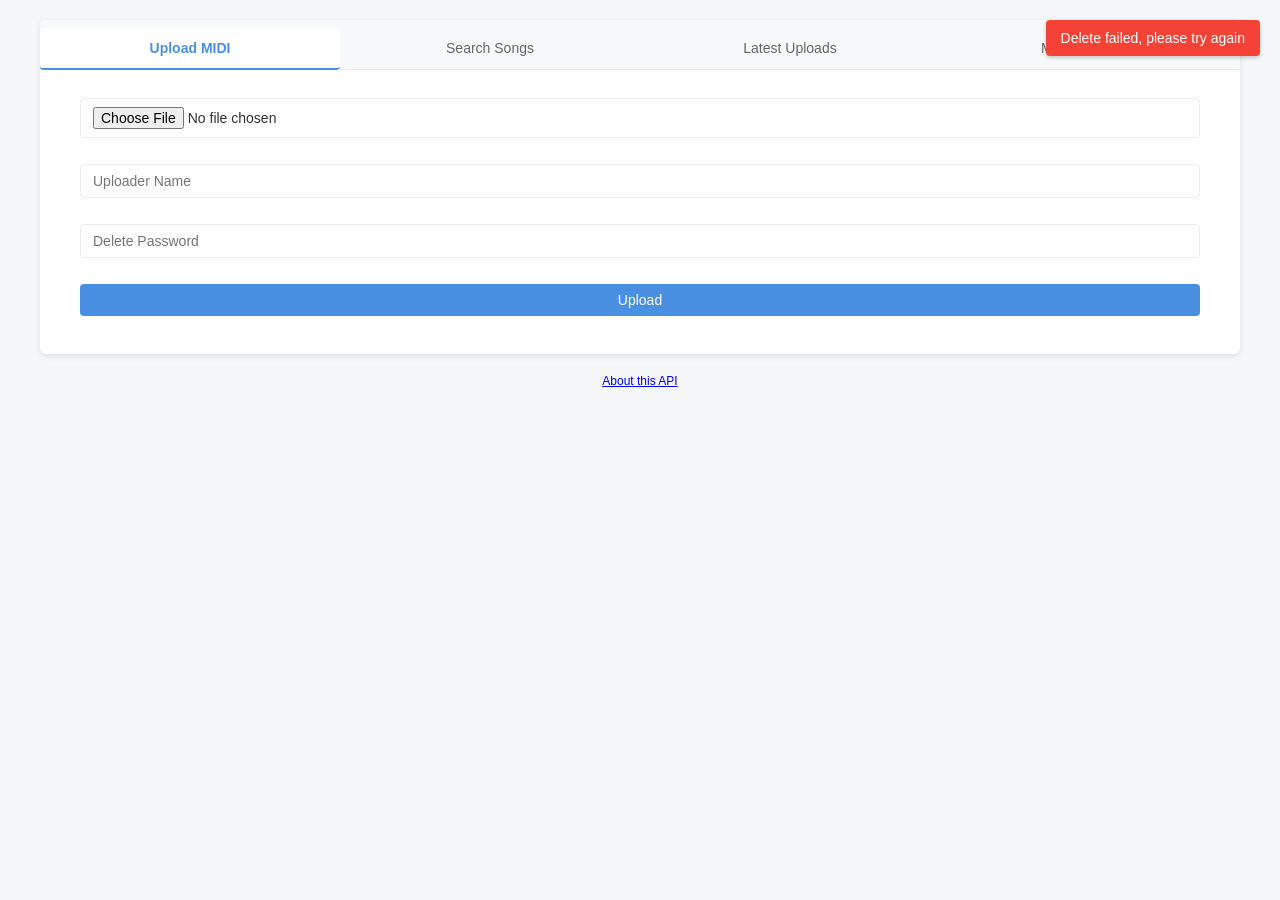
==== commit 42fcf0f8: "i18n" ====
--- a/web/mid.html
+++ b/web/mid.html
@@ -32,6 +32,71 @@
             color: var(--text-primary);
         }
 
+        /* 语言切换器 */
+        .language-switcher {
+            position: fixed;
+            top: 20px;
+            right: 20px;
+            z-index: 1000;
+            display: flex;
+            gap: 5px;
+        }
+
+        .language-switcher button {
+            padding: 6px 10px;
+            font-size: 12px;
+            border: 1px solid var(--border-color);
+            background: white;
+            color: #333;
+            cursor: pointer;
+            border-radius: 4px;
+            transition: all 0.2s ease;
+            position: relative;
+        }
+
+        .language-switcher button:hover {
+            background: var(--primary-color);
+            color: white;
+            border-color: var(--primary-color);
+        }
+
+        .language-switcher button.active {
+            background: var(--primary-color);
+            color: white;
+            border-color: var(--primary-color);
+        }
+
+        .language-dropdown {
+            position: absolute;
+            top: 100%;
+            right: 0;
+            background: white;
+            border: 1px solid var(--border-color);
+            border-radius: 4px;
+            box-shadow: 0 2px 10px rgba(0,0,0,0.1);
+            min-width: 120px;
+            display: none;
+            z-index: 1001;
+        }
+
+        .language-dropdown.show {
+            display: block;
+        }
+
+        .language-dropdown button {
+            width: 100%;
+            text-align: left;
+            border: none;
+            border-bottom: 1px solid var(--border-color);
+            background: transparent;
+            padding: 8px 12px;
+            font-size: 13px;
+        }
+
+        .language-dropdown button:last-child {
+            border-bottom: none;
+        }
+
         /* 标签页容器 */
         .tab-container {
             background: var(--card-bg);
@@ -268,6 +333,12 @@
             color: white;
         }
 
+        /* 播放按钮样式 */
+        .actions button.play {
+            background: #2196F3;
+            color: white;
+        }
+
         /* 下载按钮样式 */
         .actions button:last-child {
             background: #4CAF50;
@@ -426,16 +497,174 @@
             font-size: 12px;
             color: var(--text-secondary);
         }
+
+        /* 音频播放器样式 */
+        .audio-player {
+            display: none;
+            position: fixed;
+            top: 50%;
+            left: 50%;
+            transform: translate(-50%, -50%);
+            background: white;
+            border-radius: 8px;
+            box-shadow: 0 4px 20px rgba(0,0,0,0.3);
+            padding: 20px;
+            z-index: 1000;
+            min-width: 400px;
+            max-width: 600px;
+        }
+
+        .audio-player.active {
+            display: block;
+        }
+
+        .audio-player h3 {
+            margin-top: 0;
+            margin-bottom: 15px;
+            color: var(--text-primary);
+        }
+
+        .player-controls {
+            margin-bottom: 15px;
+        }
+
+        .audio-player audio {
+            width: 100%;
+            margin-bottom: 15px;
+        }
+
+        .progress-container {
+            width: 100%;
+            height: 6px;
+            background: #ddd;
+            border-radius: 3px;
+            margin-bottom: 10px;
+            position: relative;
+            cursor: pointer;
+        }
+
+        .progress-bar {
+            height: 100%;
+            background: var(--primary-color);
+            border-radius: 3px;
+            width: 0%;
+            transition: width 0.1s ease-out;
+            position: relative;
+        }
+
+        .progress-bar.dragging {
+            transition: none;
+        }
+
+        .progress-bar::after {
+            content: '';
+            position: absolute;
+            top: 50%;
+            right: -6px;
+            transform: translateY(-50%);
+            width: 12px;
+            height: 12px;
+            background: var(--primary-color);
+            border-radius: 50%;
+            cursor: grab;
+            box-shadow: 0 2px 4px rgba(0,0,0,0.2);
+        }
+
+        .progress-bar:active::after {
+            cursor: grabbing;
+        }
+
+
+
+        .time-info {
+            display: flex;
+            justify-content: space-between;
+            font-size: 12px;
+            color: var(--text-secondary);
+            margin-bottom: 15px;
+        }
+
+        .player-actions {
+            display: flex;
+            gap: 10px;
+        }
+
+        .player-actions button {
+            flex: 1;
+            padding: 8px;
+            border: none;
+            border-radius: 4px;
+            cursor: pointer;
+            font-size: 14px;
+        }
+
+        .close-button {
+            background: #f44336;
+            color: white;
+        }
+
+        .close-button:hover {
+            background: #d32f2f;
+        }
+
+        /* 背景遮罩 */
+        .player-overlay {
+            display: none;
+            position: fixed;
+            top: 0;
+            left: 0;
+            width: 100%;
+            height: 100%;
+            background: rgba(0,0,0,0.5);
+            z-index: 999;
+        }
+
+        .player-overlay.active {
+            display: block;
+        }
+
+        /* 等待提示样式 */
+        .waiting-message {
+            text-align: center;
+            padding: 40px;
+        }
+
+        .waiting-message .spinner {
+            border: 4px solid #f3f3f3;
+            border-top: 4px solid var(--primary-color);
+            border-radius: 50%;
+            width: 40px;
+            height: 40px;
+            animation: spin 1s linear infinite;
+            margin: 0 auto 15px;
+        }
+
+        @keyframes spin {
+            0% { transform: rotate(0deg); }
+            100% { transform: rotate(360deg); }
+        }
     </style>
 </head>
 <body>
+    <!-- 语言切换器 -->
+    <div class="language-switcher">
+        <button id="currentLangBtn" onclick="language.showDropdown()">🌐 语言</button>
+        <div id="languageDropdown" class="language-dropdown">
+            <button onclick="language.switch('zh')">中文</button>
+            <button onclick="language.switch('en')">English</button>
+            <button onclick="language.switch('ja')">日本語</button>
+            <button onclick="language.switch('vi')">Tiếng Việt</button>
+            <button onclick="language.switch('ko')">한국어</button>
+        </div>
+    </div>
+
     <div class="tab-container">
         <!-- 标签页导航 -->
             <div class="tab-nav">
-                <button class="active" onclick="midiApp.switchTab('upload', event)">上传 MIDI</button>
-                <button onclick="midiApp.switchTab('search', event)">搜索歌曲</button>
-                <button onclick="midiApp.switchTab('list', event)">最新上传</button>
-                <button onclick="midiApp.switchTab('comments', event)">留言板</button>
+                <button class="active" onclick="midiApp.switchTab('upload', event)" data-key="upload-midi">上传 MIDI</button>
+                <button onclick="midiApp.switchTab('search', event)" data-key="search-songs">搜索歌曲</button>
+                <button onclick="midiApp.switchTab('list', event)" data-key="latest-uploads">最新上传</button>
+                <button onclick="midiApp.switchTab('comments', event)" data-key="message-board">留言板</button>
             </div>
 
         <!-- 标签页内容 -->
@@ -444,9 +673,9 @@
             <div id="upload" class="tab-panel active">
                 <form id="upload-form">
                     <input type="file" id="file" accept=".mid,.midi">
-                    <input type="text" id="upload_by" placeholder="上传者名称" required>
-                    <input type="password" id="delete_password" placeholder="删除时需要的密码" required>
-                    <button type="button" onclick="midiApp.upload()">上传</button>
+                    <input type="text" id="upload_by" placeholder="上传者名称" data-placeholder-key="uploader-name" required>
+                    <input type="password" id="delete_password" placeholder="删除时需要的密码" data-placeholder-key="delete-password" required>
+                    <button type="button" onclick="midiApp.upload()" data-key="upload">上传</button>
                     <p id="upload_result" class="small"></p>
                 </form>
             </div>
@@ -454,8 +683,8 @@
             <!-- 搜索标签页 -->
             <div id="search" class="tab-panel">
                 <div id="search-area">
-                    <input type="text" id="search_name" placeholder="歌曲名（支持模糊 / * 随机）">
-                    <button onclick="midiApp.search()">搜索</button>
+                    <input type="text" id="search_name" placeholder="歌曲名（支持模糊 / * 随机）" data-placeholder-key="search-placeholder">
+                    <button onclick="midiApp.search()" data-key="search">搜索</button>
                 </div>
                 <div id="search_results"></div>
             </div>
@@ -463,25 +692,25 @@
             <!-- 列表标签页 -->
             <div id="list" class="tab-panel">
                 <div style="display: flex; justify-content: space-between; align-items: center; margin-bottom: 10px;">
-                    <span>最新上传</span>
-                    <button onclick="midiApp.refreshList()">刷新</button>
+                    <span data-key="latest-uploads-header">最新上传</span>
+                    <button onclick="midiApp.refreshList()" data-key="refresh">刷新</button>
                 </div>
                 <div class="table-container" id="table_container">
                     <table>
                         <thead>
                             <tr>
-                                <th>名称</th>
-                                <th>上传者</th>
-                                <th>时长</th>
-                                <th>大小</th>
-                                <th>上传时间</th>
-                                <th>操作</th>
+                                <th data-key="name">名称</th>
+                                <th data-key="uploader">上传者</th>
+                                <th data-key="duration">时长</th>
+                                <th data-key="size">大小</th>
+                                <th data-key="upload-time">上传时间</th>
+                                <th data-key="actions">操作</th>
                             </tr>
                         </thead>
                         <tbody id="latest_list"></tbody>
                     </table>
-                    <div id="loading" class="loading-indicator" style="display:none;">加载中...</div>
-                    <div id="end" class="end-indicator" style="display:none;">没有更多数据</div>
+                    <div id="loading" class="loading-indicator" style="display:none;" data-key="loading">加载中...</div>
+                    <div id="end" class="end-indicator" style="display:none;" data-key="no-more-data">没有更多数据</div>
                 </div>
             </div>
             
@@ -489,29 +718,535 @@
             <div id="comments" class="tab-panel">
                 <!-- 添加留言表单 -->
                 <div id="add-comment-form" class="comment-form">
-                    <h4>留言</h4>
+                    <h4 data-key="message">留言</h4>
                     <form id="comment-form">
-                        <input type="text" id="comment_name" placeholder="您的昵称" required>
-                        <textarea id="comment_content" placeholder="请输入留言内容" rows="4" required></textarea>
-                        <button type="button" onclick="midiApp.addComment()">提交留言</button>
+                        <input type="text" id="comment_name" placeholder="您的昵称" data-placeholder-key="nickname" required>
+                        <textarea id="comment_content" placeholder="请输入留言内容" data-placeholder-key="message-content" rows="4" required></textarea>
+                        <button type="button" onclick="midiApp.addComment()" data-key="submit-message">提交留言</button>
                     </form>
                 </div>
-                
+
                 <!-- 刷新按钮 -->
-                <button onclick="midiApp.loadComments()" style="margin: 0 20px 10px; padding: 4px 12px; float: right;">刷新</button>
+                <button onclick="midiApp.loadComments()" style="margin: 0 20px 10px; padding: 4px 12px; float: right;" data-key="refresh-comments">刷新</button>
                 <div style="clear: both;"></div>
-                
+
                 <!-- 留言列表 -->
                 <div id="comments_list"></div>
             </div>
         </div>
     </div>
 
+    <!-- 音频播放器遮罩 -->
+    <div class="player-overlay" id="playerOverlay" onclick="audioPlayer.close()"></div>
+
+    <!-- 音频播放器 -->
+    <div class="audio-player" id="audioPlayer">
+        <h3 id="playerTitle" data-key="now-playing">正在播放</h3>
+            <div class="player-controls">
+            <audio id="audioElement" preload="metadata"></audio>
+            <div class="progress-container" id="progressContainer">
+                <div class="progress-bar" id="progressBar"></div>
+            </div>
+            <div class="time-info">
+                <span id="currentTime">0:00</span>
+                <span id="duration">0:00</span>
+            </div>
+        </div>
+        <div class="player-actions">
+            <button id="playPauseButton" onclick="audioPlayer.togglePlayPause()" disabled data-key="loading">加载中...</button>
+            <button class="close-button" onclick="audioPlayer.close()" data-key="close">关闭</button>
+        </div>
+    </div>
+
+    <!-- 等待提示 -->
+    <div class="audio-player" id="waitingPlayer">
+        <div class="waiting-message">
+            <div class="spinner"></div>
+            <p data-key="generating-audio">正在生成音频，请稍候...</p>
+        </div>
+    </div>
+
     <footer>
-        <a href="https://github.com/byzp/of-lyre/tree/main/web" target="_blank">有关此 API</a>
+        <a href="https://github.com/byzp/of-lyre/tree/main/web" target="_blank" data-key="about-api">有关此 API</a>
     </footer>
 
 <script>
+// 多语言支持
+const language = {
+    // 当前语言
+    currentLang: 'en',
+
+    // 支持的语言列表
+    supportedLangs: ['zh', 'en', 'ja', 'vi', 'ko'],
+
+    // 翻译对象
+    translations: {
+        zh: {
+            title: 'MIDI 管理页',
+            'upload-midi': '上传 MIDI',
+            'search-songs': '搜索歌曲',
+            'latest-uploads': '最新上传',
+            'message-board': '留言板',
+            'upload': '上传',
+            'uploader-name': '上传者名称',
+            'delete-password': '删除时需要的密码',
+            'upload-result': '',
+            'search-placeholder': '歌曲名（支持模糊 / * 随机）',
+            'search': '搜索',
+            'latest-uploads-header': '最新上传',
+            'refresh': '刷新',
+            'name': '名称',
+            'uploader': '上传者',
+            'duration': '时长',
+            'size': '大小',
+            'upload-time': '上传时间',
+            'actions': '操作',
+            'confidence': '置信度',
+            'delete': '删除',
+            'play': '试听',
+            'download': '下载',
+            'loading': '加载中...',
+            'no-more-data': '没有更多数据',
+            'please-select-file': '请选择MIDI文件',
+            'upload-success': '上传完成',
+            'upload-failed': '上传失败，请重试',
+            'please-enter-search': '请输入搜索关键词',
+            'no-results': '没有找到结果',
+            'search-failed': '搜索失败，请重试',
+            'confirm-delete': '确定要删除这个音乐文件吗？',
+            'please-enter-delete-password': '请输入删除密码',
+            'delete-success': '删除成功',
+            'delete-failed': '删除失败，请重试',
+            'message': '留言',
+            'nickname': '您的昵称',
+            'message-content': '请输入留言内容',
+            'submit-message': '提交留言',
+            'refresh-comments': '刷新',
+            'no-comments': '暂无留言',
+            'message-add-success': '留言添加成功',
+            'message-add-failed': '留言添加失败',
+            'please-fill-message': '请填写完整的留言信息',
+            'message-delete-success': '留言删除成功',
+            'message-delete-failed': '留言删除失败',
+            'confirm-delete-message': '确定要删除这条留言吗？',
+            'now-playing': '正在试听',
+            'close': '关闭',
+            'generating-audio': '正在生成音频，请稍候...',
+            'start-playing': '开始播放',
+            'play-failed': '播放失败，请重试',
+            'audio-load-failed': '音频加载失败，请重试',
+            'audio-load-timeout': '音频加载超时，请重试',
+            'about-api': '有关此 API',
+            'pause': '暂停',
+            'play': '播放',
+            'loading': '加载中...'
+        },
+        en: {
+            title: 'MIDI Manager',
+            'upload-midi': 'Upload MIDI',
+            'search-songs': 'Search Songs',
+            'latest-uploads': 'Latest Uploads',
+            'message-board': 'Message Board',
+            'upload': 'Upload',
+            'uploader-name': 'Uploader Name',
+            'delete-password': 'Delete Password',
+            'upload-result': '',
+            'search-placeholder': 'Song Name (supports fuzzy / * random)',
+            'search': 'Search',
+            'latest-uploads-header': 'Latest Uploads',
+            'refresh': 'Refresh',
+            'name': 'Name',
+            'uploader': 'Uploader',
+            'duration': 'Duration',
+            'size': 'Size',
+            'upload-time': 'Upload Time',
+            'actions': 'Actions',
+            'confidence': 'Confidence',
+            'delete': 'Delete',
+            'play': 'Play',
+            'download': 'Download',
+            'loading': 'Loading...',
+            'no-more-data': 'No more data',
+            'please-select-file': 'Please select MIDI file',
+            'upload-success': 'Upload completed',
+            'upload-failed': 'Upload failed, please try again',
+            'please-enter-search': 'Please enter search keyword',
+            'no-results': 'No results found',
+            'search-failed': 'Search failed, please try again',
+            'confirm-delete': 'Are you sure you want to delete this music file?',
+            'please-enter-delete-password': 'Please enter delete password',
+            'delete-success': 'Delete successful',
+            'delete-failed': 'Delete failed, please try again',
+            'message': 'Message',
+            'nickname': 'Your Nickname',
+            'message-content': 'Please enter your message',
+            'submit-message': 'Submit Message',
+            'refresh-comments': 'Refresh',
+            'no-comments': 'No messages yet',
+            'message-add-success': 'Message added successfully',
+            'message-add-failed': 'Message add failed',
+            'please-fill-message': 'Please fill in complete message information',
+            'message-delete-success': 'Message deleted successfully',
+            'message-delete-failed': 'Message delete failed',
+            'confirm-delete-message': 'Are you sure you want to delete this message?',
+            'now-playing': 'Now Playing',
+            'close': 'Close',
+            'generating-audio': 'Generating audio, please wait...',
+            'start-playing': 'Start playing',
+            'play-failed': 'Playback failed, please try again',
+            'audio-load-failed': 'Audio load failed, please try again',
+            'audio-load-timeout': 'Audio load timeout, please try again',
+            'about-api': 'About this API',
+            'pause': 'Pause',
+            'play': 'Play',
+            'loading': 'Loading...'
+        },
+        ja: {
+            title: 'MIDI 管理ページ',
+            'upload-midi': 'MIDIをアップロード',
+            'search-songs': '曲を検索',
+            'latest-uploads': '最新アップロード',
+            'message-board': 'メッセージボード',
+            'upload': 'アップロード',
+            'uploader-name': 'アップローダー名',
+            'delete-password': '削除パスワード',
+            'upload-result': '',
+            'search-placeholder': '曲名（あいまい検索 / * ランダム）',
+            'search': '検索',
+            'latest-uploads-header': '最新アップロード',
+            'refresh': '更新',
+            'name': '名前',
+            'uploader': 'アップローダー',
+            'duration': '時間',
+            'size': 'サイズ',
+            'upload-time': 'アップロード時間',
+            'actions': '操作',
+            'confidence': '信頼度',
+            'delete': '削除',
+            'play': '試聴',
+            'download': 'ダウンロード',
+            'loading': '読み込み中...',
+            'no-more-data': 'データはありません',
+            'please-select-file': 'MIDIファイルを選択してください',
+            'upload-success': 'アップロード完了',
+            'upload-failed': 'アップロードに失敗しました',
+            'please-enter-search': '検索キーワードを入力してください',
+            'no-results': '結果が見つかりません',
+            'search-failed': '検索に失敗しました',
+            'confirm-delete': 'この音楽ファイルを削除してもよろしいですか？',
+            'please-enter-delete-password': '削除パスワードを入力してください',
+            'delete-success': '削除成功',
+            'delete-failed': '削除に失敗しました',
+            'message': 'メッセージ',
+            'nickname': 'あなたのニックネーム',
+            'message-content': 'メッセージを入力してください',
+            'submit-message': 'メッセージを送信',
+            'refresh-comments': '更新',
+            'no-comments': 'メッセージはまだありません',
+            'message-add-success': 'メッセージが追加されました',
+            'message-add-failed': 'メッセージの追加に失敗しました',
+            'please-fill-message': 'メッセージ情報をすべて入力してください',
+            'message-delete-success': 'メッセージが削除されました',
+            'message-delete-failed': 'メッセージの削除に失敗しました',
+            'confirm-delete-message': 'このメッセージを削除してもよろしいですか？',
+            'now-playing': '再生中',
+            'close': '閉じる',
+            'generating-audio': '音声を生成中、お待ちください...',
+            'start-playing': '再生開始',
+            'play-failed': '再生に失敗しました',
+            'audio-load-failed': '音声の読み込みに失敗しました',
+            'audio-load-timeout': '音声の読み込みがタイムアウトしました',
+            'about-api': 'このAPIについて',
+            'pause': '一時停止',
+            'play': '再生',
+            'loading': '読み込み中...'
+        },
+        vi: {
+            title: 'Trang Quản lý MIDI',
+            'upload-midi': 'Tải lên MIDI',
+            'search-songs': 'Tìm kiếm bài hát',
+            'latest-uploads': 'Tải lên mới nhất',
+            'message-board': 'Sổ tin nhắn',
+            'upload': 'Tải lên',
+            'uploader-name': 'Tên người tải lên',
+            'delete-password': 'Mật khẩu xóa',
+            'upload-result': '',
+            'search-placeholder': 'Tên bài hát (hỗ trợ mờ / * ngẫu nhiên)',
+            'search': 'Tìm kiếm',
+            'latest-uploads-header': 'Tải lên mới nhất',
+            'refresh': 'Làm mới',
+            'name': 'Tên',
+            'uploader': 'Người tải lên',
+            'duration': 'Thời lượng',
+            'size': 'Kích thước',
+            'upload-time': 'Thời gian tải lên',
+            'actions': 'Hành động',
+            'confidence': 'Độ tin cậy',
+            'delete': 'Xóa',
+            'play': 'Nghe thử',
+            'download': 'Tải xuống',
+            'loading': 'Đang tải...',
+            'no-more-data': 'Không còn dữ liệu',
+            'please-select-file': 'Vui lòng chọn tệp MIDI',
+            'upload-success': 'Tải lên thành công',
+            'upload-failed': 'Tải lên thất bại',
+            'please-enter-search': 'Vui lòng nhập từ khóa tìm kiếm',
+            'no-results': 'Không tìm thấy kết quả',
+            'search-failed': 'Tìm kiếm thất bại',
+            'confirm-delete': 'Bạn có chắc chắn muốn xóa tệp nhạc này?',
+            'please-enter-delete-password': 'Vui lòng nhập mật khẩu xóa',
+            'delete-success': 'Xóa thành công',
+            'delete-failed': 'Xóa thất bại',
+            'message': 'Tin nhắn',
+            'nickname': 'Biệt danh của bạn',
+            'message-content': 'Vui lòng nhập nội dung tin nhắn',
+            'submit-message': 'Gửi tin nhắn',
+            'refresh-comments': 'Làm mới',
+            'no-comments': 'Chưa có tin nhắn',
+            'message-add-success': 'Tin nhắn đã được thêm',
+            'message-add-failed': 'Thêm tin nhắn thất bại',
+            'please-fill-message': 'Vui lòng điền đầy đủ thông tin tin nhắn',
+            'message-delete-success': 'Tin nhắn đã được xóa',
+            'message-delete-failed': 'Xóa tin nhắn thất bại',
+            'confirm-delete-message': 'Bạn có chắc chắn muốn xóa tin nhắn này?',
+            'now-playing': 'Đang phát',
+            'close': 'Đóng',
+            'generating-audio': 'Đang tạo âm thanh, vui lòng chờ...',
+            'start-playing': 'Bắt đầu phát',
+            'play-failed': 'Phát thất bại',
+            'audio-load-failed': 'Tải âm thanh thất bại',
+            'audio-load-timeout': 'Tải âm thanh hết giờ',
+            'about-api': 'Về API này',
+            'pause': 'Tạm dừng',
+            'play': 'Phát',
+            'loading': 'Đang tải...'
+        },
+        ko: {
+            title: 'MIDI 관리 페이지',
+            'upload-midi': 'MIDI 업로드',
+            'search-songs': '노래 검색',
+            'latest-uploads': '최신 업로드',
+            'message-board': '메시지 보드',
+            'upload': '업로드',
+            'uploader-name': '업로더 이름',
+            'delete-password': '삭제 비밀번호',
+            'upload-result': '',
+            'search-placeholder': '노래 이름 (모호 / * 랜덤 검색)',
+            'search': '검색',
+            'latest-uploads-header': '최신 업로드',
+            'refresh': '새로고침',
+            'name': '이름',
+            'uploader': '업로더',
+            'duration': '시간',
+            'size': '크기',
+            'upload-time': '업로드 시간',
+            'actions': '조작',
+            'confidence': '신뢰도',
+            'delete': '삭제',
+            'play': '듣기',
+            'download': '다운로드',
+            'loading': '로딩 중...',
+            'no-more-data': '더 이상 데이터 없음',
+            'please-select-file': 'MIDI 파일을 선택하세요',
+            'upload-success': '업로드 완료',
+            'upload-failed': '업로드 실패',
+            'please-enter-search': '검색 키워드를 입력하세요',
+            'no-results': '결과를 찾을 수 없음',
+            'search-failed': '검색 실패',
+            'confirm-delete': '이 음악 파일을 삭제하시겠습니까?',
+            'please-enter-delete-password': '삭제 비밀번호를 입력하세요',
+            'delete-success': '삭제 성공',
+            'delete-failed': '삭제 실패',
+            'message': '메시지',
+            'nickname': '닉네임',
+            'message-content': '메시지 내용을 입력하세요',
+            'submit-message': '메시지 전송',
+            'refresh-comments': '새로고침',
+            'no-comments': '아직 메시지가 없습니다',
+            'message-add-success': '메시지 추가 성공',
+            'message-add-failed': '메시지 추가 실패',
+            'please-fill-message': '메시지 정보를 모두 입력하세요',
+            'message-delete-success': '메시지 삭제 성공',
+            'message-delete-failed': '메시지 삭제 실패',
+            'confirm-delete-message': '이 메시지를 삭제하시겠습니까?',
+            'now-playing': '지금 재생 중',
+            'close': '닫기',
+            'generating-audio': '오디오 생성 중, 잠시만 기다려주세요...',
+            'start-playing': '재생 시작',
+            'play-failed': '재생 실패',
+            'audio-load-failed': '오디오 로딩 실패',
+            'audio-load-timeout': '오디오 로딩 시간 초과',
+            'about-api': '이 API에 대해',
+            'pause': '일시정지',
+            'play': '재생',
+            'loading': '로딩 중...'
+        }
+    },
+
+    // 初始化
+    init() {
+        // 从 localStorage 或浏览器语言获取
+        const savedLang = localStorage.getItem('midi_app_lang');
+        const browserLang = navigator.language || navigator.userLanguage;
+
+        // 检测浏览器语言
+        if (!savedLang) {
+            const langCode = browserLang.split('-')[0].toLowerCase();
+            this.currentLang = this.supportedLangs.includes(langCode) ? langCode : 'en';
+        } else {
+            this.currentLang = savedLang;
+        }
+
+        this.updateLanguage();
+        this.updateDropdownButtons();
+    },
+
+    // 切换语言
+    switch(lang) {
+        if (!this.supportedLangs.includes(lang)) return;
+
+        this.currentLang = lang;
+        localStorage.setItem('midi_app_lang', lang);
+        this.updateLanguage();
+        this.updateDropdownButtons();
+        this.updatePlayPauseText();
+    },
+
+    // 获取翻译文本
+    t(key) {
+        return this.translations[this.currentLang]?.[key] || key;
+    },
+
+    // 更新页面语言
+    updateLanguage() {
+        // 更新标题
+        document.title = this.t('title');
+
+        // 更新有 data-key 属性的元素
+        document.querySelectorAll('[data-key]').forEach(element => {
+            const key = element.getAttribute('data-key');
+            if (this.t(key)) {
+                // 处理表格标题
+                if (element.tagName === 'TH') {
+                    element.textContent = this.t(key);
+                } else {
+                    // 处理其他元素，包括按钮
+                    element.textContent = this.t(key);
+                }
+            }
+        });
+
+
+        // 更新有 data-placeholder-key 属性的元素
+        document.querySelectorAll('[data-placeholder-key]').forEach(element => {
+            const key = element.getAttribute('data-placeholder-key');
+            if (this.t(key)) {
+                element.placeholder = this.t(key);
+            }
+        });
+
+        // 更新所有操作按钮的翻译（重新加载翻译文本）
+        this.updateAllButtons();
+
+        // 更新当前语言按钮文本
+        const langNames = {
+            zh: '中文',
+            en: 'English',
+            ja: '日本語',
+            vi: 'Tiếng Việt',
+            ko: '한국어'
+        };
+        document.getElementById('currentLangBtn').textContent = `🌐 ${langNames[this.currentLang]}`;
+    },
+
+    // 更新按钮文本（简化版本）
+    updateButtonText(key, originalText) {
+        const buttons = document.querySelectorAll('button');
+        buttons.forEach(button => {
+            if (button.textContent.trim() === originalText) {
+                button.textContent = this.t(key);
+            }
+        });
+    },
+
+    // 更新输入框占位符
+    updatePlaceholder(key, originalText) {
+        const input = document.querySelector(`input[placeholder*="${originalText.split(' ')[0]}"], textarea[placeholder*="${originalText.split(' ')[0]}"]`);
+        if (input) {
+            input.placeholder = this.t(key);
+        }
+    },
+
+    // 更新文本内容
+    updateText(key, originalText) {
+        const elements = document.querySelectorAll(`th:contains("${originalText}")`);
+        elements.forEach(element => {
+            element.textContent = this.t(key);
+        });
+    },
+
+    // 更新下拉按钮状态
+    updateDropdownButtons() {
+        const buttons = document.querySelectorAll('.language-dropdown button');
+        buttons.forEach(button => {
+            button.classList.remove('active');
+            if (button.textContent.includes(this.getLangName(this.currentLang))) {
+                button.classList.add('active');
+            }
+        });
+    },
+
+    // 获取语言名称
+    getLangName(lang) {
+        const names = {
+            zh: '中文',
+            en: 'English',
+            ja: '日本語',
+            vi: 'Tiếng Việt',
+            ko: '한국어'
+        };
+        return names[lang];
+    },
+
+    // 显示/隐藏下拉菜单
+    showDropdown() {
+        const dropdown = document.getElementById('languageDropdown');
+        dropdown.classList.toggle('show');
+
+        // 点击外部关闭
+        setTimeout(() => {
+            document.addEventListener('click', this.hideDropdown.bind(this));
+        }, 100);
+    },
+
+    hideDropdown(event) {
+        if (!event.target.closest('.language-switcher')) {
+            document.getElementById('languageDropdown').classList.remove('show');
+            document.removeEventListener('click', this.hideDropdown.bind(this));
+        }
+    },
+
+    // 更新播放/暂停按钮文本
+    updatePlayPauseText() {
+        const playPauseButton = document.getElementById('playPauseButton');
+        if (playPauseButton && !playPauseButton.disabled) {
+            const isPlaying = !audioPlayer.audio.paused;
+            playPauseButton.textContent = isPlaying ? this.t('pause') : this.t('play');
+        }
+    },
+
+    // 更新所有操作按钮的翻译
+    updateAllButtons() {
+        // 更新所有有 data-key 的按钮
+        document.querySelectorAll('button[data-key]').forEach(button => {
+            const key = button.getAttribute('data-key');
+            if (this.t(key)) {
+                button.textContent = this.t(key);
+            }
+        });
+    }
+};
+
 // 使用IIFE封装应用，减少全局变量
 (() => {
     const API_BASE = `${location.protocol}//${location.hostname}:1200`;
@@ -611,8 +1346,15 @@
         
         // 通用提示函数
         showMessage(message, type = 'info') {
+            // 如果消息是翻译键，则翻译它
+            let displayMessage = message;
+            if (message.startsWith('t-')) {
+                const key = message.substring(2);
+                displayMessage = language.t(key);
+            }
+
             const msg = document.createElement('div');
-            msg.textContent = message;
+            msg.textContent = displayMessage;
             
             // 根据类型设置不同颜色
             const colors = {
@@ -723,7 +1465,7 @@
                 state.currentPage = page;
             } catch (err) {
                 console.error('加载失败', err);
-                alert('加载失败，请重试');
+                utils.showMessage('t-delete-failed', 'error');
             } finally {
                 state.isLoading = false;
                 elements.loadingIndicator.style.display = 'none';
@@ -739,10 +1481,15 @@
 
         // 格式化操作按钮
         formatActions(song) {
+            const deleteBtn = language.t('delete');
+            const playBtn = language.t('play');
+            const downloadBtn = language.t('download');
+
             return `
                 <div class="actions">
-                    <button onclick="midiApp.deleteSong('${song.hash}')">删除</button>
-                    <button onclick="midiApp.download('${song.hash}')">下载</button>
+                    <button onclick="midiApp.deleteSong('${song.hash}')" data-key="delete">${deleteBtn}</button>
+                    <button class="play" onclick="midiApp.playAudio('${song.hash}')" data-key="play">${playBtn}</button>
+                    <button onclick="midiApp.download('${song.hash}')" data-key="download">${downloadBtn}</button>
                 </div>
             `;
         },
@@ -771,7 +1518,7 @@
             const deletePassword = elements.deletePasswordInput.value;
 
             if (!file) {
-                utils.showMessage('请选择MIDI文件', 'warning');
+                utils.showMessage('t-please-select-file', 'warning');
                 return;
             }
 
@@ -789,7 +1536,7 @@
                 const data = await res.json();
                 
                 // 使用通用提示函数
-                utils.showMessage(data.message || '上传完成', 'success');
+                utils.showMessage(data.message || 't-upload-success', 'success');
                 
                 // 重置表单
                 document.getElementById('upload-form').reset();
@@ -801,7 +1548,7 @@
                 songList.refreshList();
             } catch (err) {
                 console.error('上传失败', err);
-                utils.showMessage('上传失败，请重试', 'error');
+                utils.showMessage('t-upload-failed', 'error');
                 elements.uploadResult.innerText = '';
             }
         }
@@ -812,7 +1559,7 @@
         async handleSearch() {
             const name = elements.searchNameInput.value;
             if (!name.trim()) {
-                utils.showMessage('请输入搜索关键词', 'warning');
+                utils.showMessage('t-please-enter-search', 'warning');
                 elements.searchResults.innerHTML = '';
                 return;
             }
@@ -822,7 +1569,7 @@
                 const data = await res.json();
 
                 if (!data.results || data.results.length === 0) {
-                    utils.showMessage('没有找到结果', 'info');
+                    utils.showMessage('t-no-results', 'info');
                     elements.searchResults.innerHTML = '';
                     return;
                 }
@@ -832,10 +1579,10 @@
                     <table>
                         <thead>
                             <tr>
-                                <th>名称</th>
-                                <th>置信度</th>
-                                <th>上传时间</th>
-                                <th>操作</th>
+                                <th data-key="name">名称</th>
+                                <th data-key="confidence">置信度</th>
+                                <th data-key="upload-time">上传时间</th>
+                                <th data-key="actions">操作</th>
                             </tr>
                         </thead>
                         <tbody>
@@ -861,7 +1608,7 @@
                 elements.searchResults.innerHTML = html;
             } catch (err) {
                 console.error('搜索失败', err);
-                utils.showMessage('搜索失败，请重试', 'error');
+                utils.showMessage('t-search-failed', 'error');
                 elements.searchResults.innerHTML = '';
             }
         }
@@ -876,29 +1623,41 @@
 
         // 删除歌曲
         async deleteSong(hash) {
-            const pwd = prompt('请输入删除密码');
-            if (!pwd) return;
+            let pwd = '';
+            // 管理员模式下不需要输入密码
+            if (state.isAdmin) {
+                const confirmDelete = confirm(language.t('confirm-delete'));
+                if (!confirmDelete) return;
+            } else {
+                pwd = prompt(language.t('please-enter-delete-password'));
+                if (!pwd) return;
+            }
 
             const form = new FormData();
             form.append('hash', hash);
-            form.append('delete_password', pwd);
+            form.append('delete_password', state.isAdmin ? '' : pwd);
+            
+            // 如果是管理员状态，传递密码参数
+            if (state.isAdmin && state.routeAdmin) {
+                form.append('admin_password', state.routeAdmin);
+            }
 
             try {
-                const res = await fetch(`${API_BASE}/delete`, {
+                const res = await fetch(`${API_BASE}/delete${state.routeAdmin ? `?admin=${encodeURIComponent(state.routeAdmin)}` : ''}`, {
                     method: 'POST',
                     body: form
                 });
 
                 const data = await res.json();
-                
+
                 // 使用通用提示函数
-                utils.showMessage(data.message || '删除成功', 'success');
+                utils.showMessage(data.message || language.t('delete-success'), 'success');
                 
                 // 刷新列表
                 songList.refreshList();
             } catch (err) {
                 console.error('删除失败', err);
-                utils.showMessage('删除失败，请重试', 'error');
+                utils.showMessage('t-delete-failed', 'error');
             }
         }
     };
@@ -911,7 +1670,7 @@
             const content = elements.commentContentInput.value;
             
             if (!name.trim() || !content.trim()) {
-                utils.showMessage('请填写完整的留言信息', 'warning');
+                utils.showMessage('t-please-fill-message', 'warning');
                 return;
             }
             
@@ -929,19 +1688,19 @@
                 const data = await res.json();
                 
                 if (data.succeed) {
-                    utils.showMessage('留言添加成功', 'success');
-                    
+                    utils.showMessage('t-message-add-success', 'success');
+
                     // 重置表单
                     document.getElementById('comment-form').reset();
-                    
+
                     // 刷新留言列表
                     comments.loadComments();
                 } else {
-                    utils.showMessage(data.message || '留言添加失败', 'error');
+                    utils.showMessage(data.message || 't-message-add-failed', 'error');
                 }
             } catch (err) {
                 console.error('添加留言失败', err);
-                utils.showMessage('留言添加失败，请重试', 'error');
+                utils.showMessage('t-message-add-failed', 'error');
             }
         },
         
@@ -954,18 +1713,18 @@
                 if (data.succeed) {
                     comments.renderComments(data.comments);
                 } else {
-                    utils.showMessage(data.message || '加载留言失败', 'error');
+                    utils.showMessage(data.message || 't-message-add-failed', 'error');
                 }
             } catch (err) {
                 console.error('加载留言失败', err);
-                utils.showMessage('加载留言失败，请重试', 'error');
+                utils.showMessage('t-message-add-failed', 'error');
             }
         },
         
         // 渲染留言列表
         renderComments(commentsList) {
             if (!commentsList || commentsList.length === 0) {
-                elements.commentsList.innerHTML = '<p class="small" style="text-align: center;">暂无留言</p>';
+                elements.commentsList.innerHTML = `<p class="small" style="text-align: center;">${language.t('t-no-comments')}</p>`;
                 return;
             }
             
@@ -1000,7 +1759,7 @@
         
         // 删除留言
         async deleteComment(commentId) {
-            if (!confirm('确定要删除这条留言吗？')) return;
+            if (!confirm(language.t('confirm-delete-message'))) return;
             
             const form = new FormData();
             form.append('comment_id', commentId);
@@ -1020,15 +1779,303 @@
                 const data = await res.json();
                 
                 if (data.succeed) {
-                    utils.showMessage('留言删除成功', 'success');
+                    utils.showMessage('t-message-delete-success', 'success');
                     comments.loadComments();
                 } else {
-                    utils.showMessage(data.message || '留言删除失败', 'error');
+                    utils.showMessage(data.message || 't-message-delete-failed', 'error');
                 }
             } catch (err) {
                 console.error('删除留言失败', err);
-                utils.showMessage('留言删除失败，请重试', 'error');
-            }
+                utils.showMessage('t-message-delete-failed', 'error');
+            }
+        }
+    };
+
+    // 音频播放器
+    const audioPlayer = {
+        audio: document.getElementById('audioElement'),
+        progressBar: document.getElementById('progressBar'),
+        progressContainer: document.getElementById('progressContainer'),
+        currentTimeEl: document.getElementById('currentTime'),
+        durationEl: document.getElementById('duration'),
+        playPauseButton: document.getElementById('playPauseButton'),
+        playerTitle: document.getElementById('playerTitle'),
+        audioPlayer: document.getElementById('audioPlayer'),
+        waitingPlayer: document.getElementById('waitingPlayer'),
+        playerOverlay: document.getElementById('playerOverlay'),
+        isDragging: false, // 添加拖动状态标志
+        timeout: null, // 超时处理
+        handleLoadedMetadata: null, // 事件处理器
+        handleCanPlay: null, // 事件处理器
+        handleError: null, // 事件处理器
+
+        init() {
+            this.audio.addEventListener('timeupdate', () => this.updateProgress());
+            this.audio.addEventListener('loadedmetadata', () => this.updateDuration());
+            this.audio.addEventListener('ended', () => this.onEnded());
+            // 添加错误处理，在音频加载失败时也能正确显示
+            this.audio.addEventListener('error', () => {
+                this.updateDuration();
+            });
+
+            // 点击事件
+            this.progressContainer.addEventListener('click', (e) => this.seek(e));
+            
+            // 拖动功能
+            this.setupDrag();
+        },
+
+        playAudio(hash) {
+            const url = `http://139.196.113.128:1220/wav?hash=${encodeURIComponent(hash)}`;
+            this.playerTitle.textContent = `${language.t('now-playing')}: ${hash.substring(0, 8)}...`;
+
+            // 显示等待提示
+            this.showWaiting();
+
+            // 重置音频元素
+            this.audio.src = '';
+            this.isDragging = false;
+            
+            // 设置音频源 - 针对AAC格式优化
+            this.audio.src = url;
+            this.audio.preload = 'metadata';
+            // 对于AAC流，可能需要设置一些额外属性
+            this.audio.crossOrigin = 'anonymous';
+
+            // 清理之前的事件监听器
+            this.audio.removeEventListener('loadedmetadata', this.handleLoadedMetadata);
+            this.audio.removeEventListener('canplay', this.handleCanPlay);
+            this.audio.removeEventListener('error', this.handleError);
+
+            // 定义事件处理器
+            this.handleLoadedMetadata = () => {
+                this.showPlayer();
+                this.updateDuration();
+                console.log('音频元数据加载完成，时长:', this.audio.duration);
+            };
+
+            this.handleCanPlay = () => {
+                clearTimeout(this.timeout);
+                this.audio.play().then(() => {
+                    this.playPauseButton.textContent = language.t('pause');
+                    utils.showMessage('t-start-playing', 'success');
+                }).catch(err => {
+                    console.error('播放失败:', err);
+                    utils.showMessage('t-play-failed', 'error');
+                    this.close();
+                });
+            };
+
+            this.handleError = (e) => {
+                clearTimeout(this.timeout);
+                console.error('音频加载错误:', e);
+                utils.showMessage('t-audio-load-failed', 'error');
+                this.close();
+            };
+
+            // 添加事件监听器
+            this.audio.addEventListener('loadedmetadata', this.handleLoadedMetadata, { once: true });
+            this.audio.addEventListener('canplay', this.handleCanPlay, { once: true });
+            this.audio.addEventListener('error', this.handleError, { once: true });
+
+            // 设置超时处理
+            this.timeout = setTimeout(() => {
+                utils.showMessage('t-audio-load-timeout', 'error');
+                this.close();
+            }, 15000);
+
+            // 开始加载
+            this.audio.load();
+        },
+
+        showWaiting() {
+            this.waitingPlayer.classList.add('active');
+            this.playerOverlay.classList.add('active');
+        },
+
+        showPlayer() {
+            this.waitingPlayer.classList.remove('active');
+            this.audioPlayer.classList.add('active');
+            this.playPauseButton.textContent = '播放';
+            this.playPauseButton.disabled = false;
+        },
+
+        close() {
+            // 清理超时
+            if (this.timeout) {
+                clearTimeout(this.timeout);
+                this.timeout = null;
+            }
+            
+            // 清理事件监听器
+            if (this.handleLoadedMetadata) {
+                this.audio.removeEventListener('loadedmetadata', this.handleLoadedMetadata);
+                this.handleLoadedMetadata = null;
+            }
+            if (this.handleCanPlay) {
+                this.audio.removeEventListener('canplay', this.handleCanPlay);
+                this.handleCanPlay = null;
+            }
+            if (this.handleError) {
+                this.audio.removeEventListener('error', this.handleError);
+                this.handleError = null;
+            }
+            
+            // 重置UI状态
+            this.audioPlayer.classList.remove('active');
+            this.waitingPlayer.classList.remove('active');
+            this.playerOverlay.classList.remove('active');
+            this.audio.pause();
+            this.audio.src = '';
+            this.isDragging = false;
+            this.playPauseButton.textContent = '播放';
+            this.playPauseButton.disabled = true;
+            this.progressBar.style.width = '0%';
+            this.currentTimeEl.textContent = '0:00';
+        },
+
+        togglePlayPause() {
+            if (this.audio.paused) {
+                this.audio.play();
+            } else {
+                this.audio.pause();
+            }
+            language.updatePlayPauseText();
+        },
+
+        updateProgress() {
+            // 如果正在拖动，不更新进度条显示
+            if (this.isDragging) {
+                return;
+            }
+            
+            // 检查音频时长是否有效
+            if (isNaN(this.audio.duration) || !isFinite(this.audio.duration)) {
+                return;
+            }
+
+            const currentTime = this.audio.currentTime;
+            const duration = this.audio.duration;
+            const percent = (currentTime / duration) * 100;
+            
+            // 更新进度条
+            this.progressBar.style.width = percent + '%';
+            this.currentTimeEl.textContent = this.formatTime(currentTime);
+            
+            // 调试信息（仅在开发时使用）
+            if (Math.random() < 0.01) { // 只输出1%的日志，避免刷屏
+                console.log('播放进度:', currentTime, '/', duration, '(', percent.toFixed(2) + '%)');
+            }
+        },
+
+        updateDuration() {
+            // 检查 duration 是否为有效数字
+            if (isNaN(this.audio.duration) || !isFinite(this.audio.duration)) {
+                this.durationEl.textContent = '0:00';
+            } else {
+                this.durationEl.textContent = this.formatTime(this.audio.duration);
+            }
+        },
+
+        seek(e) {
+            // 阻止事件冒泡和默认行为
+            e.preventDefault();
+            e.stopPropagation();
+            
+            const rect = this.progressContainer.getBoundingClientRect();
+            const percent = Math.max(0, Math.min(1, (e.clientX - rect.left) / rect.width));
+
+            // 检查 audio.duration 是否为有效数字
+            if (isNaN(this.audio.duration) || !isFinite(this.audio.duration)) {
+                console.warn('音频时长无效:', this.audio.duration);
+                return;
+            }
+
+            const time = percent * this.audio.duration;
+            // 检查计算出的 time 是否为有效数字
+            if (isFinite(time)) {
+                console.log('设置播放时间:', time, '百分比:', percent);
+                try {
+                    this.audio.currentTime = time;
+                    // 立即更新进度条显示
+                    this.progressBar.style.width = (percent * 100) + '%';
+                    this.currentTimeEl.textContent = this.formatTime(time);
+                } catch (err) {
+                    console.error('设置播放时间失败:', err);
+                }
+            }
+        },
+
+
+
+        formatTime(seconds) {
+            // 处理各种无效值情况
+            if (isNaN(seconds) || !isFinite(seconds) || seconds < 0) {
+                return '0:00';
+            }
+
+            const minutes = Math.floor(seconds / 60);
+            const remainingSeconds = Math.floor(seconds % 60);
+            return `${minutes}:${remainingSeconds.toString().padStart(2, '0')}`;
+        },
+
+        setupDrag() {
+            let isDragging = false;
+            
+            const startDrag = (e) => {
+                isDragging = true;
+                this.isDragging = true; // 设置实例属性
+                this.progressContainer.style.cursor = 'grabbing';
+                this.progressBar.classList.add('dragging');
+                this.seek(e);
+            };
+            
+            const drag = (e) => {
+                if (!isDragging) return;
+                e.preventDefault();
+                this.seek(e);
+            };
+            
+            const endDrag = () => {
+                isDragging = false;
+                this.isDragging = false; // 清除实例属性
+                this.progressContainer.style.cursor = 'pointer';
+                this.progressBar.classList.remove('dragging');
+            };
+            
+            // 鼠标事件
+            this.progressContainer.addEventListener('mousedown', startDrag);
+            document.addEventListener('mousemove', drag);
+            document.addEventListener('mouseup', endDrag);
+            
+            // 触摸事件（移动设备支持）
+            this.progressContainer.addEventListener('touchstart', (e) => {
+                const touch = e.touches[0];
+                const mouseEvent = new MouseEvent('mousedown', {
+                    clientX: touch.clientX,
+                    clientY: touch.clientY
+                });
+                startDrag(mouseEvent);
+            });
+            
+            document.addEventListener('touchmove', (e) => {
+                if (!isDragging) return;
+                e.preventDefault();
+                const touch = e.touches[0];
+                const mouseEvent = new MouseEvent('mousemove', {
+                    clientX: touch.clientX,
+                    clientY: touch.clientY
+                });
+                drag(mouseEvent);
+            });
+            
+            document.addEventListener('touchend', endDrag);
+        },
+
+        onEnded() {
+            this.playPauseButton.textContent = language.t('play');
+            this.progressBar.style.width = '0%';
+            this.currentTimeEl.textContent = '0:00';
         }
     };
 
@@ -1036,10 +2083,16 @@
     const init = () => {
         // 解析路由参数
         parseUrlParams();
-        
+
+        // 初始化语言系统
+        language.init();
+
         // 设置滚动加载
         songList.setupScrollLoad();
-        
+
+        // 初始化音频播放器
+        audioPlayer.init();
+
         // 首次加载最新上传
         songList.loadLatest(1, false);
     };
@@ -1052,9 +2105,16 @@
         refreshList: songList.refreshList,
         download: songActions.download,
         deleteSong: songActions.deleteSong,
+        playAudio: audioPlayer.playAudio.bind(audioPlayer),
         addComment: comments.addComment,
         loadComments: comments.loadComments,
         deleteComment: comments.deleteComment
+    };
+
+    // 暴露音频播放器函数到全局
+    window.audioPlayer = {
+        togglePlayPause: audioPlayer.togglePlayPause.bind(audioPlayer),
+        close: audioPlayer.close.bind(audioPlayer)
     };
 
     // 页面加载完成后初始化
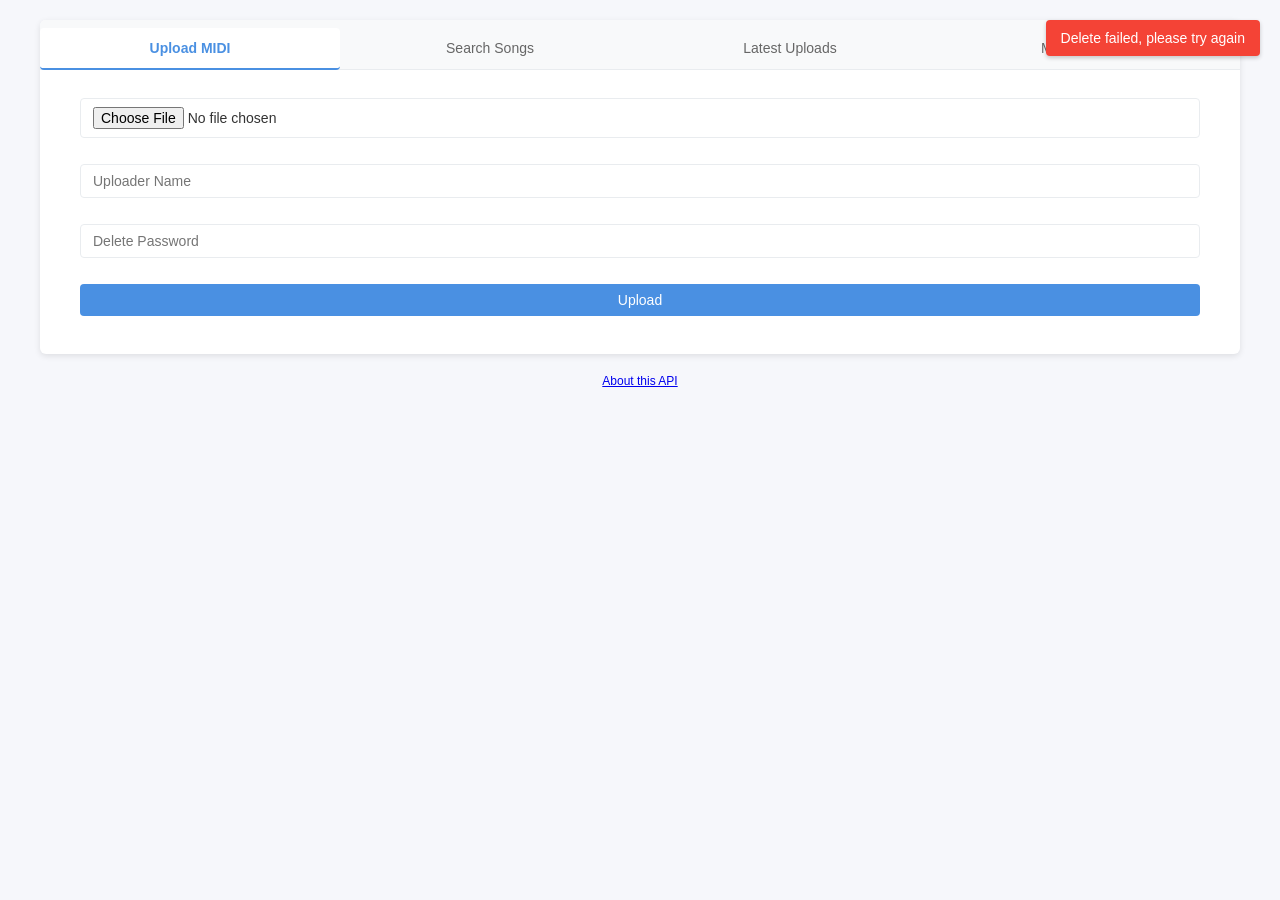
==== commit ce8ceacb: "随机抽取不包含超过128KB的谱子, web搜索结果添加上传者名称" ====
--- a/web/mid.html
+++ b/web/mid.html
@@ -250,66 +250,10 @@
             font-weight: bold;
         }
 
-        /* 搜索结果表格列固定 */
-        #search_results .table-container table td:nth-child(1) {
-            width: 40%;
-            position: sticky;
-            left: 0;
-            background: var(--card-bg);
-            z-index: 5;
-        }
-
-        #search_results .table-container table td:nth-child(2) {
-            width: 15%;
-            position: sticky;
-            left: 40%;
-            background: var(--card-bg);
-            z-index: 5;
-        }
-
-        #search_results .table-container table td:nth-child(3) {
-            width: 25%;
-            position: sticky;
-            left: 55%;
-            background: var(--card-bg);
-            z-index: 5;
-        }
-
-        #search_results .table-container table td:nth-child(4) {
-            width: 20%;
-            position: sticky;
-            right: 0;
-            background: var(--card-bg);
-            z-index: 5;
-        }
-        
-        /* 搜索结果表格表头固定列 */
-        #search_results .table-container table th:nth-child(1) {
-            width: 40%;
-            position: sticky;
-            left: 0;
-            z-index: 5;
-        }
-
-        #search_results .table-container table th:nth-child(2) {
-            width: 15%;
-            position: sticky;
-            left: 40%;
-            z-index: 5;
-        }
-
-        #search_results .table-container table th:nth-child(3) {
-            width: 25%;
-            position: sticky;
-            left: 55%;
-            z-index: 5;
-        }
-
-        #search_results .table-container table th:nth-child(4) {
-            width: 20%;
-            position: sticky;
-            right: 0;
-            z-index: 5;
+        /* 搜索结果表格列样式（5列：名称、上传者、置信度、上传时间、操作） */
+        #search_results .table-container table th,
+        #search_results .table-container table td {
+            white-space: nowrap;
         }
 
         /* 操作按钮 */
@@ -1580,6 +1524,7 @@
                         <thead>
                             <tr>
                                 <th data-key="name">名称</th>
+                                <th data-key="uploader">上传者</th>
                                 <th data-key="confidence">置信度</th>
                                 <th data-key="upload-time">上传时间</th>
                                 <th data-key="actions">操作</th>
@@ -1592,6 +1537,7 @@
                     html += `
                         <tr>
                             <td>${utils.escapeHtml(song.name)}</td>
+                            <td>${utils.escapeHtml(song.upload_by || '')}</td>
                             <td>${song.confidence ? (song.confidence * 100).toFixed(1) + '%' : '-'}</td>
                             <td>${utils.formatUploadTime(song.upload_time)}</td>
                             <td>${songList.formatActions(song)}</td>
@@ -1606,6 +1552,9 @@
                 `;
 
                 elements.searchResults.innerHTML = html;
+
+                // 更新搜索结果表格的语言
+                language.updateLanguage();
             } catch (err) {
                 console.error('搜索失败', err);
                 utils.showMessage('t-search-failed', 'error');
